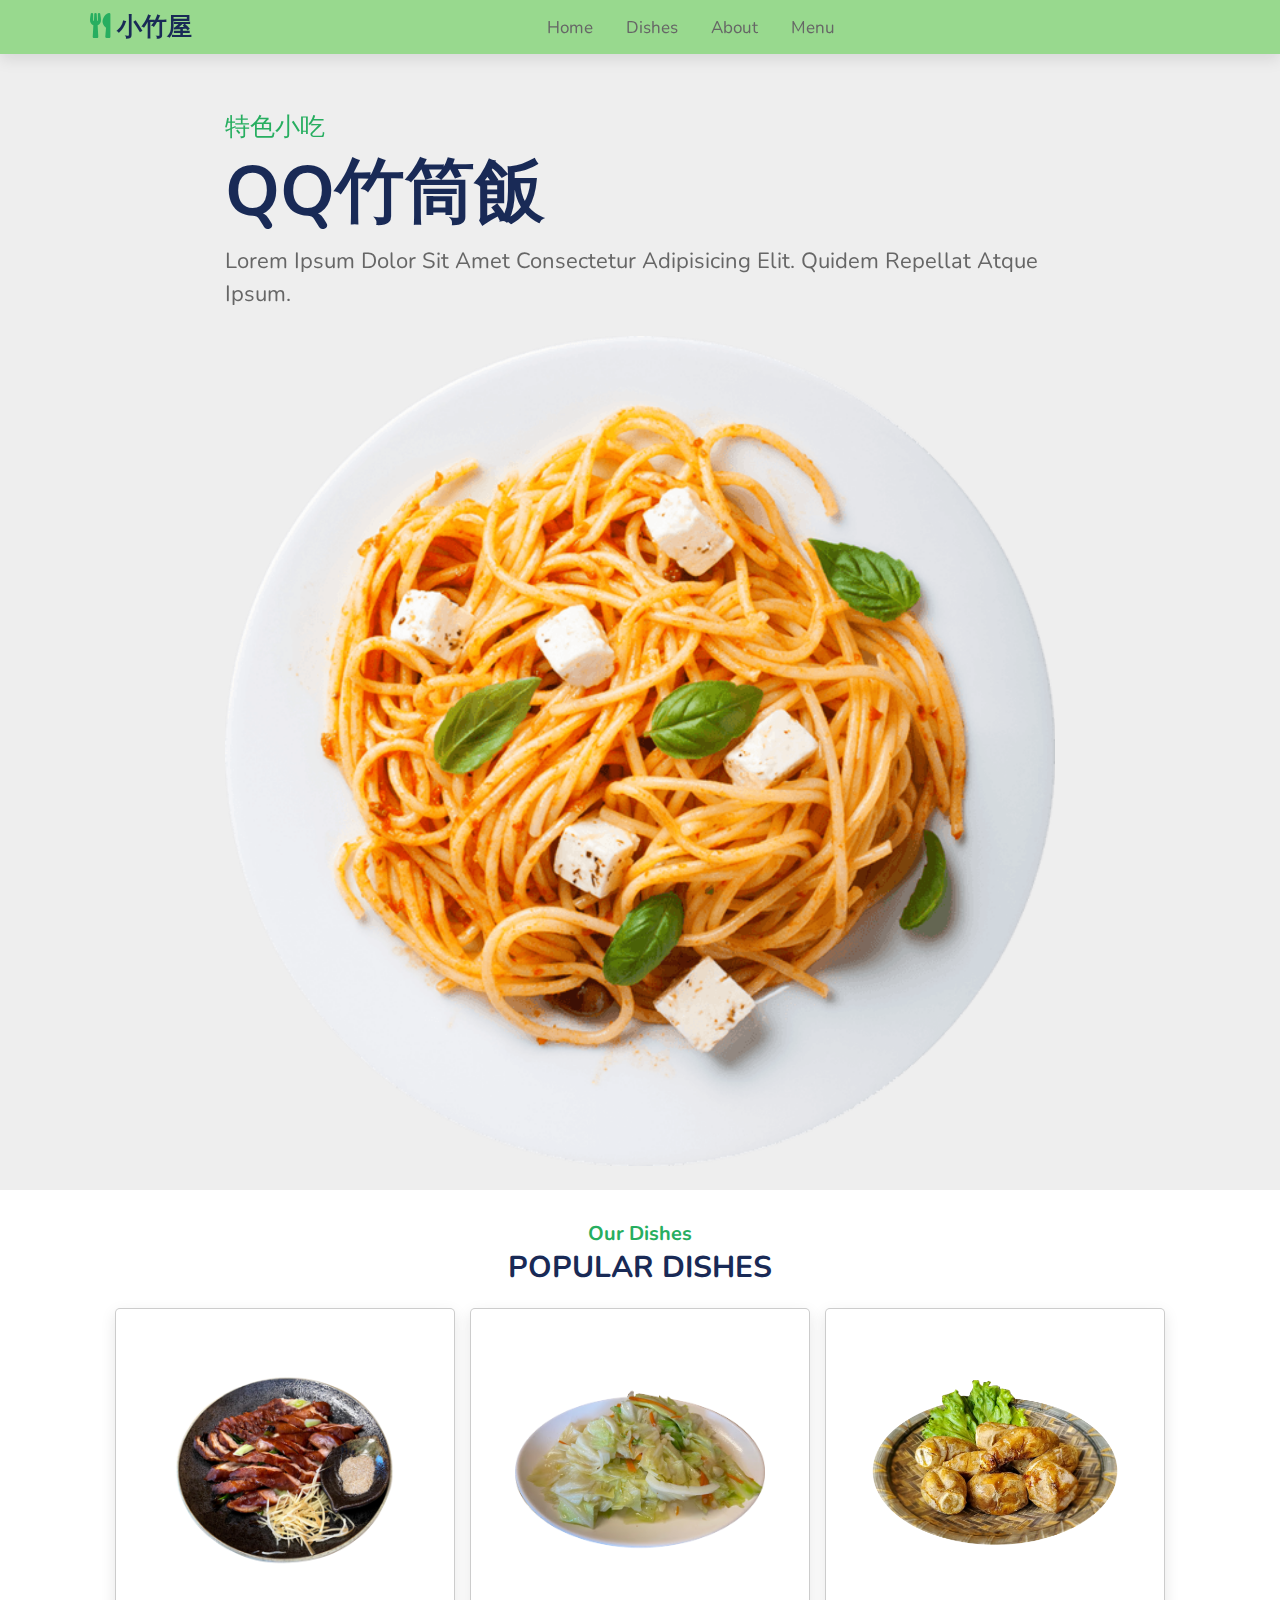
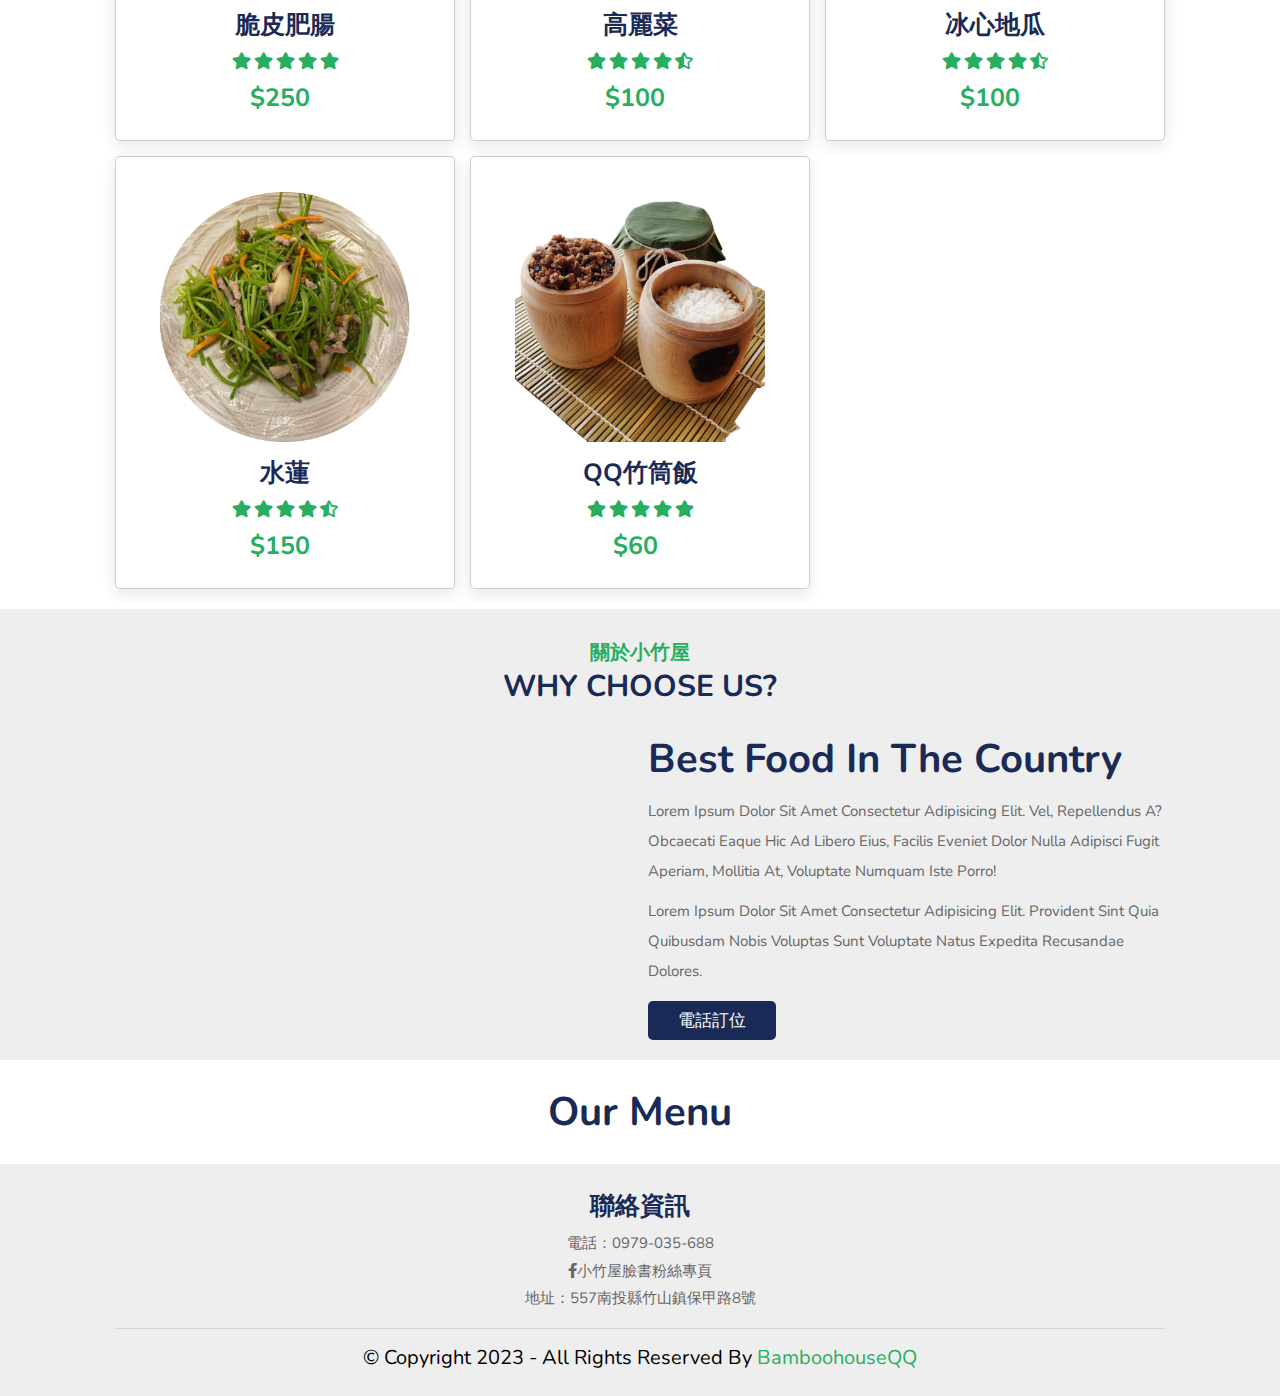
==== index.html @ 8f0b68b3 "eighth commit" ====
<!DOCTYPE html>
<html lang="en">
<head>
    <meta charset="UTF-8">
    <meta http-equiv="X-UA-Compatible" content="IE=edge">
    <meta name="viewport" content="width=device-width, initial-scale=1.0">
    <title>bamboohouseQQ</title>
    <link rel="stylesheet" href="https://unpkg.com/swiper/swiper-bundle.min.css">
    <!-- font awesome cdn link -->
    <link rel="stylesheet" href="https://cdnjs.cloudflare.com/ajax/libs/font-awesome/5.15.3/css/all.min.css">

    <!-- custom css file link -->
    <link rel="stylesheet" href="css/style.css">

    <link rel="website icon" href="images/icon-01.png">

</head>
<body>

    <!-- header section starts -->
    <header>
        <a href="#" class="logo"><i class="fas fa-utensils"></i>  小竹屋</a>

        <nav class="navbar">
            <a href="#home">home</a>
            <a href="#dishes">dishes</a>
            <a href="#about">about</a>
            <a href="#menu">menu</a>
        </nav>

        <div class="icons">
            <i class="fas fa-bars" id="menu-bars"></i>
        </div>
    </header>

    <!-- header section ends -->
    <!-- home section starts -->
    <section class="home" id="home">
        <div class="swiper-container home-slider">
            <div class="swiper-wrapper wrapper">
                <div class="swiper-slide slide">
                    <div class="content">
                        <span>特色小吃</span>
                        <h3>QQ竹筒飯</h3>
                        <p>Lorem ipsum dolor sit amet consectetur adipisicing elit. Quidem repellat atque ipsum.</p>
                        
                    </div>
                    <div class="image">
                        <img src="images/QQ.png" alt="">
                    </div>
                </div>
                <div class="swiper-slide slide">
                    <div class="content">
                        <span>特色小吃</span>
                        <h3>柴燒甕缸雞</h3>
                        <p>Lorem ipsum dolor sit amet consectetur adipisicing elit. Quidem repellat atque ipsum.</p>
                        
                    </div>
                    <div class="image">
                        <img src="images/chicken.png" alt="">
                    </div>
                </div>
                <div class="swiper-slide slide">
                    <div class="content">
                        <span>特色小吃</span>
                        <h3>筍乾爌肉</h3>
                        <p>Lorem ipsum dolor sit amet consectetur adipisicing elit. Quidem repellat atque ipsum.</p>
                        
                    </div>
                    <div class="image">
                        <img src="images/bomboo.png" alt="">
                    </div>
                </div>
            </div>
        <!-- <div class="swiper-pagination"></div> -->
        </div>
    </section>
    <!-- home section ends -->

    <section class="dishes" id="dishes">
        <h3 class="sub-heading">our dishes</h3>
        <h1 class="heading">popular dishes</h1>
        <div class="box-container">
            <div class="box">
                <img src="images/dish-1.png" alt="">
                <h3>脆皮肥腸</h3>
                <div class="stars">
                    <i class="fas fa-star"></i>
                    <i class="fas fa-star"></i>
                    <i class="fas fa-star"></i>
                    <i class="fas fa-star"></i>
                    <i class="fas fa-star"></i>
                    
                </div>
                <span>$250</span>
            </div>
            <div class="box">
                <img src="images/dish-2.png" alt="">
                <h3>高麗菜</h3>
                <div class="stars">
                    <i class="fas fa-star"></i>
                    <i class="fas fa-star"></i>
                    <i class="fas fa-star"></i>
                    <i class="fas fa-star"></i>
                    <i class="fas fa-star-half-alt"></i>
                    
                </div>
                <span>$100</span>
            </div>
            <div class="box">
                <img src="images/dish-3.png" alt="">
                <h3>冰心地瓜</h3>
                <div class="stars">
                    <i class="fas fa-star"></i>
                    <i class="fas fa-star"></i>
                    <i class="fas fa-star"></i>
                    <i class="fas fa-star"></i>
                    <i class="fas fa-star-half-alt"></i>
                    
                </div>
                <span>$100</span>
            </div>
            <div class="box">
                <img src="images/dish-4.png" alt="">
                <h3>水蓮</h3>
                <div class="stars">
                    <i class="fas fa-star"></i>
                    <i class="fas fa-star"></i>
                    <i class="fas fa-star"></i>
                    <i class="fas fa-star"></i>
                    <i class="fas fa-star-half-alt"></i>
                    
                </div>
                <span>$150</span>
            </div>
            <div class="box">
                <img src="images/dish-5.png" alt="">
                <h3>QQ竹筒飯</h3>
                <div class="stars">
                    <i class="fas fa-star"></i>
                    <i class="fas fa-star"></i>
                    <i class="fas fa-star"></i>
                    <i class="fas fa-star"></i>
                    <i class="fas fa-star"></i>
                    
                </div>
                <span>$60</span>
            </div>
        </div>
    </section>

    <!-- about section starts -->
    <section class="about" id="about">
        <h3 class="sub-heading">關於小竹屋</h3>
        <h1 class="heading">Why choose us?</h1>
        <div class="row">
            <div class="image">
                <img src="images/bamboohouse.jpg" alt="">
            </div>
            <div class="content">
                <h3>best food in the country</h3>
                <p>Lorem ipsum dolor sit amet consectetur adipisicing elit. Vel, repellendus a? Obcaecati eaque hic ad libero eius, facilis eveniet dolor nulla adipisci fugit aperiam, mollitia at, voluptate numquam iste porro!</p>
                <p>Lorem ipsum dolor sit amet consectetur adipisicing elit. Provident sint quia quibusdam nobis voluptas sunt voluptate natus expedita recusandae dolores.</p>
                
                <a href="tel:0979-035-688" class="btn">電話訂位</a>
            </div>

        </div>
    </section>
    <!-- about section ends -->
    <!-- menu section starts -->
    <section class="menu" id="menu">
        <h3 class="sub-heading">our menu</h3>
        <div class="box-container">
            <img src="images/maps.png" alt="">

        </div>
    </section>

    <!-- menu section ends -->
    <!-- footer section starts -->
    <section class="footer">
        <div class="box-container">
            <!-- <div class="box">
                <iframe src="https://www.google.com/maps/embed?pb=!1m18!1m12!1m3!1d3651.210201853269!2d120.70815531498177!3d23.775527984576993!2m3!1f0!2f0!3f0!3m2!1i1024!2i768!4f13.1!3m3!1m2!1s0x346ecd7e4104c989%3A0xe68f31257d51bf64!2z5bCP56u55bGL!5e0!3m2!1szh-TW!2stw!4v1680771798049!5m2!1szh-TW!2stw" width="600" height="450" style="border:0;" allowfullscreen="" loading="lazy" referrerpolicy="no-referrer-when-downgrade"></iframe>
            </div> -->
            <div class="box">
                <h3>聯絡資訊</h3>
                <a href="tel:0979-035-688">電話：0979-035-688</a>
                <a href="https://www.facebook.com/bamboohouseQQ" class="fab fa-facebook-f">小竹屋臉書粉絲專頁</a>
                <a href="https://goo.gl/maps/VfnPey6XChUULV267">地址：557南投縣竹山鎮保甲路8號</a>
            </div>
        </div>
        <div class="credit">© Copyright 2023 - All Rights Reserved by <span>bamboohouseQQ </span></div>
    </section>
    <!-- footer section ends -->
</body>
<script src="https://unpkg.com/swiper/swiper-bundle.min.js"></script>
<script src="js/script.js"></script>
</html>
---- css/style.css ----
@import url('https://fonts.googleapis.com/css2?family=Nunito:wght@200;300;400;500;600;700&display=swap');


:root{
    --green:#27ae60;
    --black:#192a56;
    --light-color:#666;
    --white:#eee;
    --box-shadow:0 .5rem 1.5rem rgba(0,0,0,.1);
}
*{
    font-family: 'Nunito', sans-serif;
    margin: 0;padding: 0;
    box-sizing: border-box;
    text-decoration: none;
    outline: none;border: none;
    text-transform: capitalize;
    transition: all .2s linear;
}

html{
    font-size: 62.5%;
    overflow-x: hidden;
    scroll-padding-top: 5.5rem;
    scroll-behavior: smooth;
}
section{
    padding: 2rem 9%;
}


header{
    position: fixed;
    top: 0;left: 0;right: 0;
    background: #98D98E;
    padding: 1rem 7%;
    display: flex;
    align-items: center;
    justify-content: space-between;
    z-index: 1000;
    box-shadow: var(--box-shadow);
}

header .logo{
    color: var(--black);
    font-size: 2.5rem;
    font-weight: bolder;
}
header img{
    width: 4rem;
    align-items: center;
}
header .logo i{
    color: var(--green);
}
header .navbar a{
    font-size: 1.7rem;
    border-radius: .5rem;
    padding: .5rem 1.5rem;
    color: var(--light-color);
}

header .navbar a.active,
header .navbar a:hover{
    color: #fff;
    background: var(--green);
}

header .icons i,
header .icons a{
    cursor: pointer;
    margin-left: .5rem;
    height: 4.5rem;
    line-height: 4.5rem;
    width: 4.5rem;
    text-align: center;
    font-size: 1.7rem;
    color: var(--black);
    border-radius: 50%;
    background: #eee;
}
header .icons i:hover,
header .icons a:hover{
    color: #fff;
    background: var(--green);
    transform: rotate(360deg);
}
header .icons #menu-bars{
    display: none;
}


.home .home-slider .slide{
    display: flex;
    align-items: center;
    flex-wrap: wrap;
    gap: 2rem;
    padding-top: 9rem;
    padding-left: 11rem;
    padding-right: 11rem;
}
.home .home-slider .slide .content{
    flex:1 1 45rem;
}

.home .home-slider .slide .image{
    flex: 1 1 45rem;
}

.home .home-slider .slide .image img{
    width: 100%;
}

.home .home-slider .slide .content span{
    color: var(--green);
    font-size: 2.5rem;
}
.home .home-slider .slide .content h3{
    color: var(--black);
    font-size: 7rem;
}

.home .home-slider .slide .content p{
    color: var(--light-color);
    font-size: 2.2rem;
    padding: .5rem 0;
    line-height: 1.5;
}

.swiper-pagination-bullet-active{
    background: var(--green);
}

section:nth-child(even){
    background: #eee;
}

.sub-heading{
    text-align: center;
    color: var(--green);
    font-size: 2rem;
    padding-top: 1rem;
}
.heading{
    text-align: center;
    color: var(--black);
    font-size: 3rem;
    padding-bottom: 2rem;
    text-transform: uppercase;
}


.dishes .box-container{
    display: grid;
    grid-template-columns: repeat(auto-fit,minmax(28rem,1fr));
    gap: 1.5rem;
}

.dishes .box-container .box{
    padding: 2.5rem;
    background: #fff;
    border-radius: .5rem;
    border: .1rem solid rgba(0,0,0,.2);
    box-shadow: var(--box-shadow);
    position: relative;
    overflow: hidden;
    text-align: center;
}
/* .dishes .box-container .box img{
    width: 100%;
} */

.dishes .box-container .box img{
    height: 25rem;
    margin: 1rem 0;
    
}

.dishes .box-container .box h3{
    color: var(--black);
    font-size: 2.5rem;
}

.dishes .box-container .box .stars{
    padding: 1rem 0;
}
.dishes .box-container .box .stars i{
    font-size: 1.7rem;
    color: var(--green);
}

.dishes .box-container .box span{
    color: var(--green);
    font-weight: bolder;
    margin-right: 1rem;
    font-size: 2.5rem;
}

.about .row{
    display: flex;
    flex-wrap: wrap;
    gap: 1.5rem;
    align-items: center;
}

.about .row .image{
    flex: 1 1 45rem;
}

.about .row .image img{
    width: 100%;
}

.about .row .content{
    flex: 1 1 45rem;
}

.about .row .content h3{
    color: var(--black);
    font-size: 4rem;
    padding: .5rem 0;
}

.about .row .content p{
    color: var(--light-color);
    font-size: 1.5rem;
    padding: .5rem 0;
    line-height: 2;
}

.menu .box-container{
    display: grid;
    gap: 1.5rem;
}

.menu h3{
    
    color: var(--black);
    font-size: 4rem;
    padding: .5rem 0;
}

.menu .box-container img{
    align-items: center;
    width: 100%;
}

.footer .box-container{
    display: grid;
    grid-template-columns: repeat(auto-fit,minmax(25rem,1fr));
    gap: 1.5rem;
    text-align: center;
}

.footer .box-container .box h3{
    padding: .5rem 0;
    font-size: 2.5rem;
    color: var(--black);
}
.footer .box-container .box a{
    display: block;
    padding: .5rem 0;
    font-size: 1.5rem;
    color: var(--light-color);
}

.footer .box-container .box a:hover{
    color: var(--green);
    text-decoration: underline;
}


.footer .credit{
    text-align: center;
    border-top: .1rem solid rgba(0,0,0,.1);
    font-size: 2rem;
    columns: var(--black);
    padding: .5rem;
    padding-top: 1.5rem;
    margin-top: 1.5rem;
}

.footer .credit span{
    color: var(--green);
}


.btn{
    margin-top: 1rem;
    display: inline-block;
    font-size: 1.7rem;
    color: #fff;
    background: var(--black);
    border-radius: .5rem;
    cursor: pointer;
    padding: .8rem 3rem;
}

.btn:hover{
    background: var(--green);
    letter-spacing: .1rem;
}
/* media queries */
@media(max-width:991px){
    html{
        font-size: 55%;
    }
    header{
        padding: 1rem 2rem;
    }
    section{
        padding: 2rem;
    }
    .home .home-slider .slide{
        padding-left: 0rem;
        padding-right: 0rem;
    }
    .menu .box-container img{
        align-items: center;
        width: 100%;
    }
    .dishes .box-container .box img{
        height: 40rem;
        margin: 1rem 0;
        
    }
}
@media(max-width:768px){
    header .icons #menu-bars{
        display: inline-block;
    }
    header .navbar{
        position: absolute;
        top: 100%;left: 0;right: 0;
        background: #fff;
        border-top: .1rem solid rgba(0,0,0,.2);
        border-bottom: .1rem solid rgba(0,0,0,.2);
        padding: 1rem;
        clip-path: polygon(0 0,100% 0,100% 0,0 0);
    }
    header .navbar.active{
        clip-path: polygon(0 0,100% 0,100% 100%,0% 100%);
    }
    header .navbar a{
        display: block;
        padding: 1.5rem;
        margin: 1rem;
        font-size: 2rem;
        background: #eee;
    }
    .home .home-slider .slide .content h3{
        font-size: 5rem;
    }
    .home .home-slider .slide{
        padding-left: 0rem;
        padding-right: 0rem;
    }
}

@media(max-width:991px){
    html{
        font-size: 50%;
    }
}
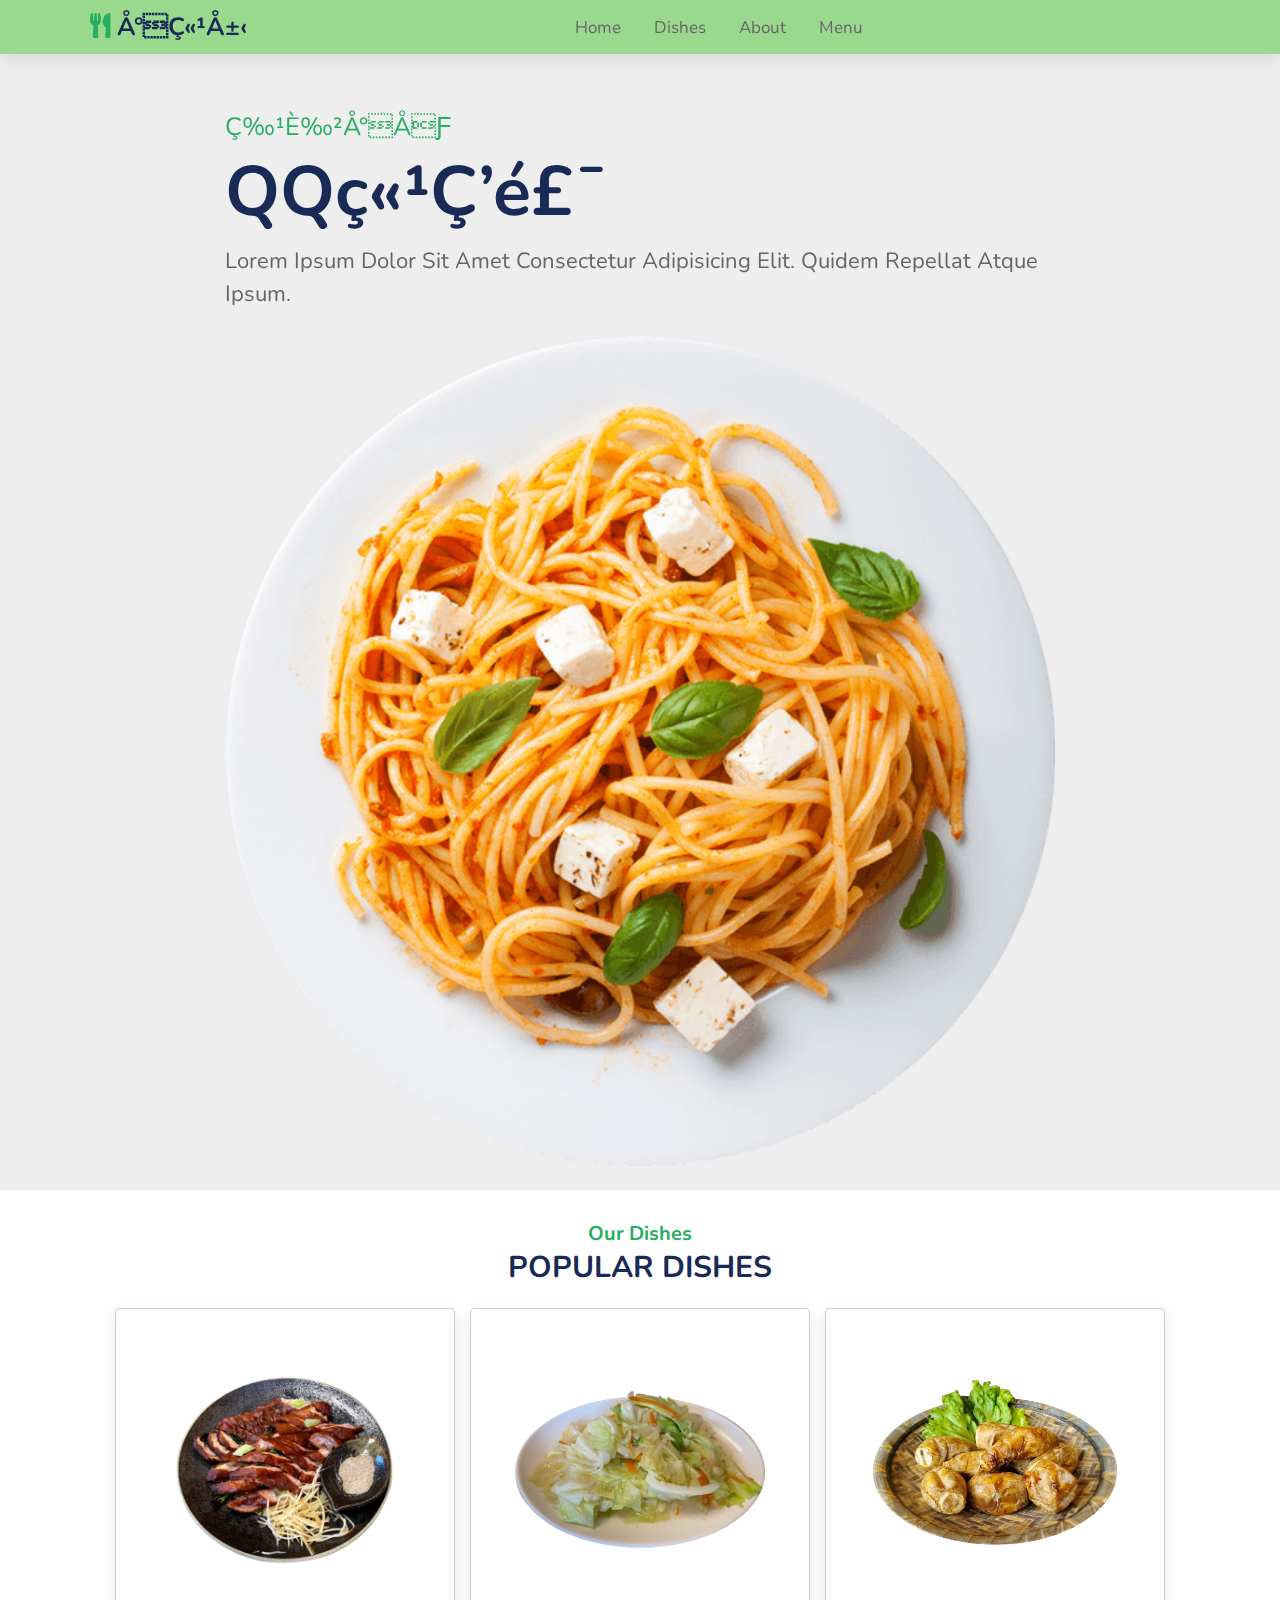
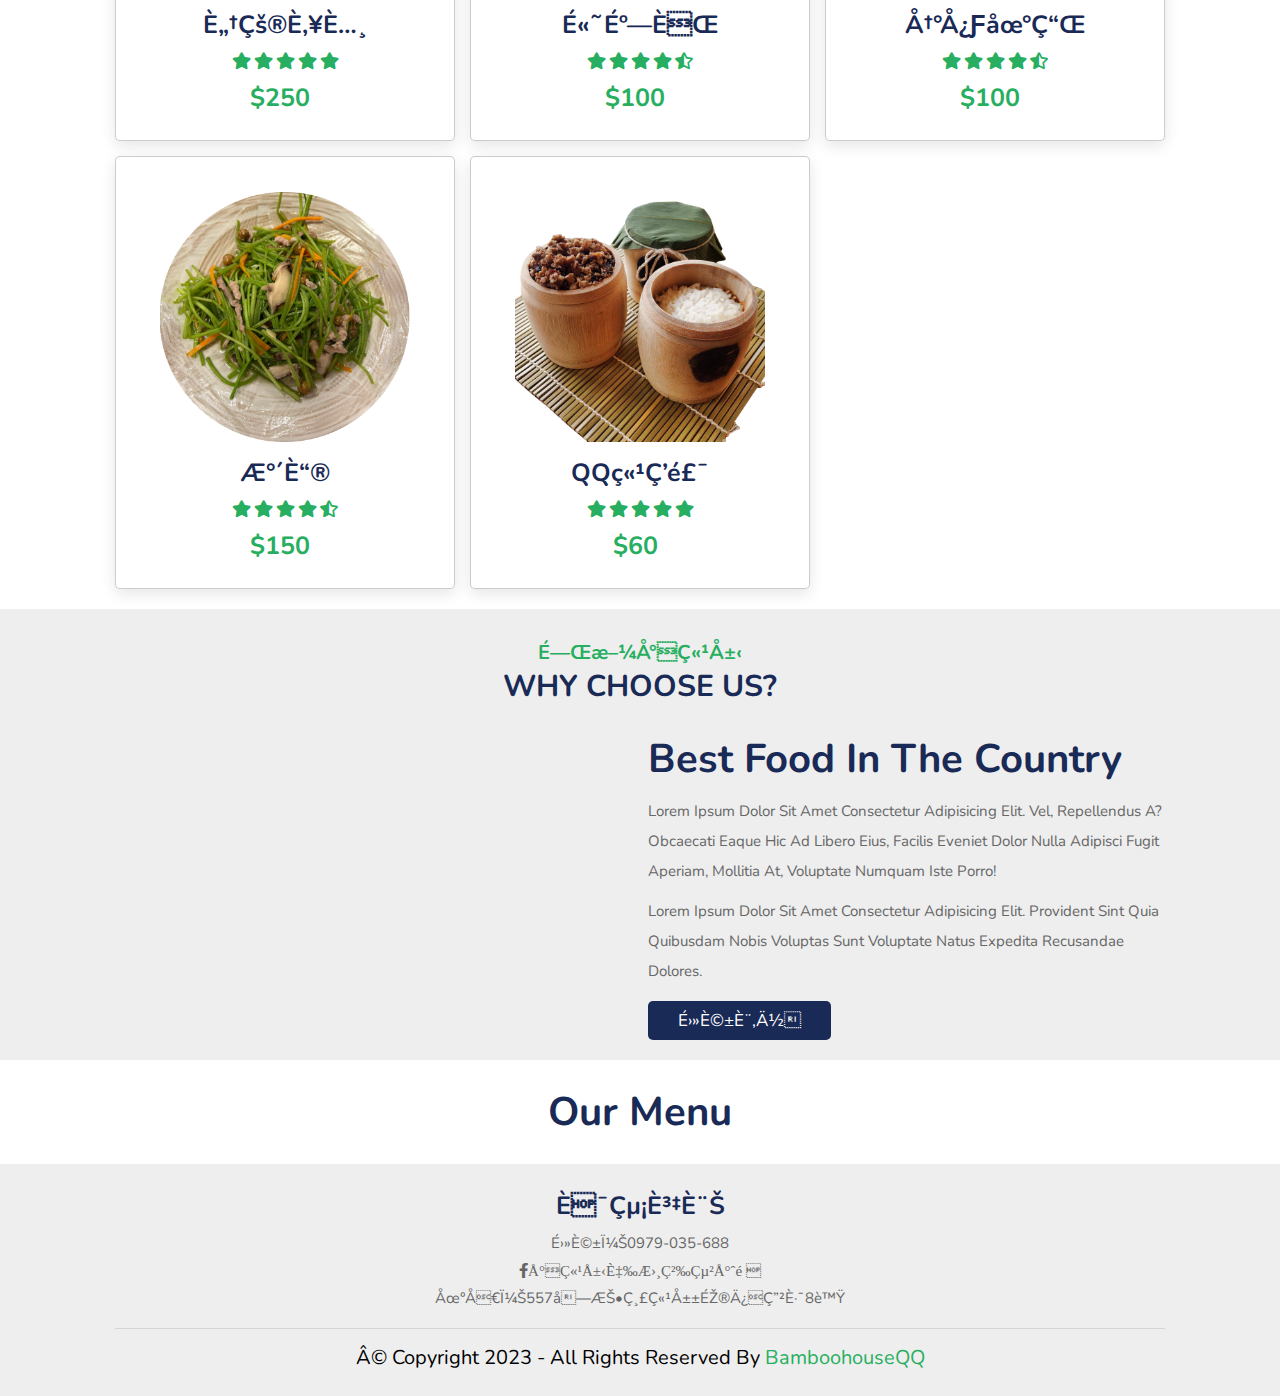
==== commit bc936a2f: "twelfth commit" ====
--- a/index.html
+++ b/index.html
@@ -1,7 +1,7 @@
 <!DOCTYPE html>
 <html lang="en">
 <head>
-    <meta charset="UTF-8">
+    <meta charset="UTF-8-sig">
     <meta http-equiv="X-UA-Compatible" content="IE=edge">
     <meta name="viewport" content="width=device-width, initial-scale=1.0">
     <title>bamboohouseQQ</title>
--- a/css/style.css
+++ b/css/style.css
@@ -46,10 +46,6 @@
     font-size: 2.5rem;
     font-weight: bolder;
 }
-header img{
-    width: 4rem;
-    align-items: center;
-}
 header .logo i{
     color: var(--green);
 }
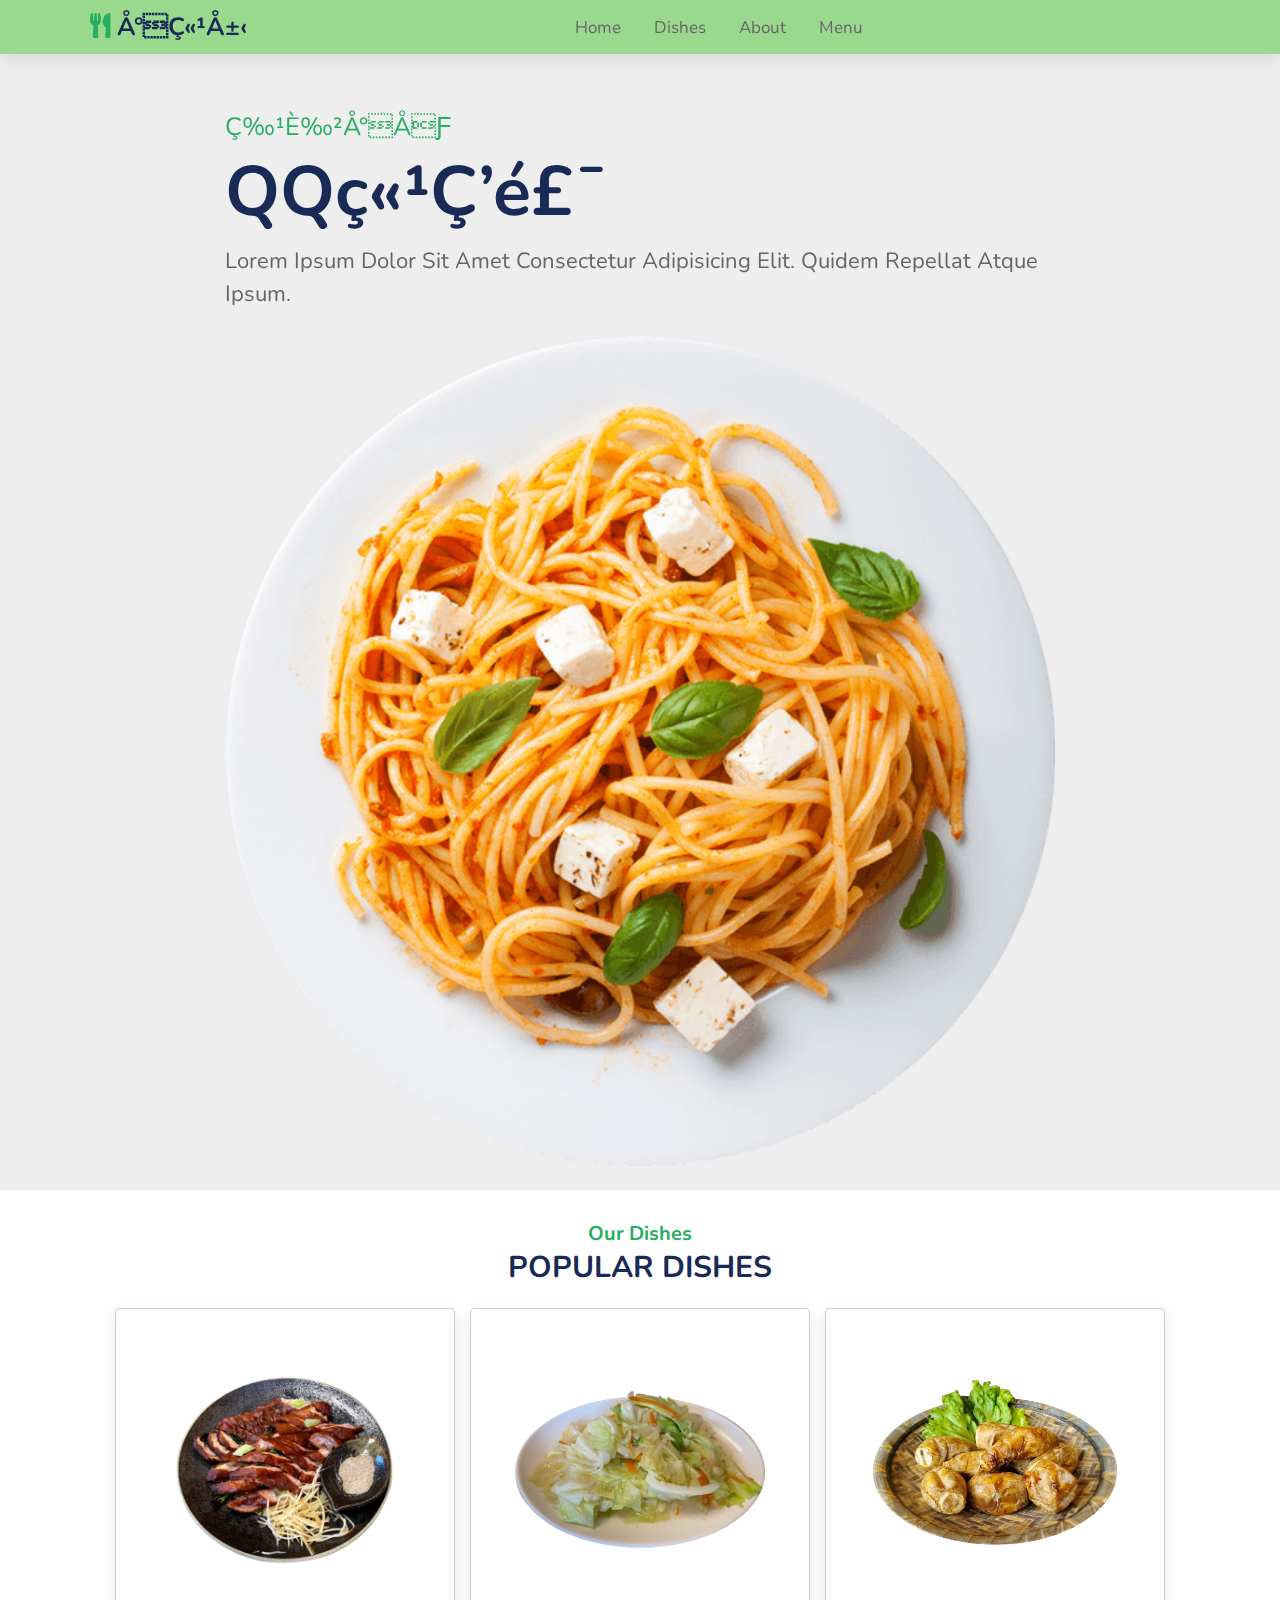
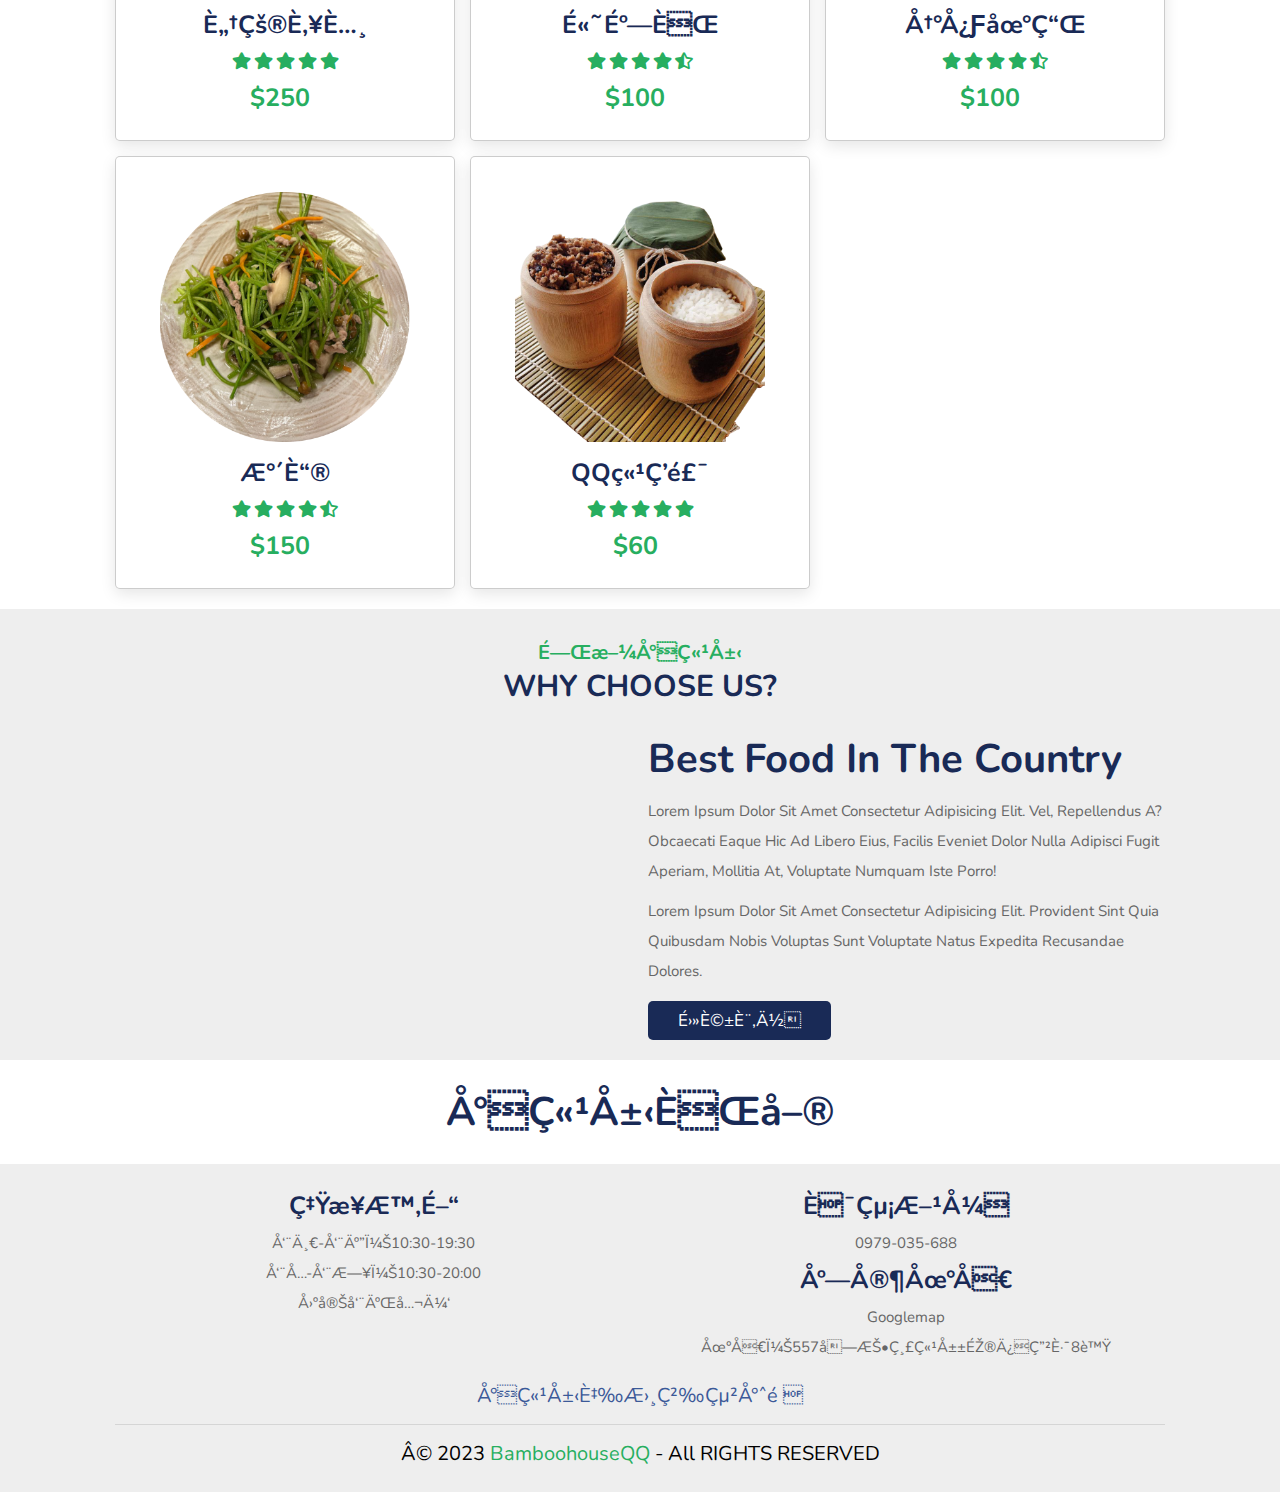
==== commit 98fe4b83: "fifteen commit" ====
--- a/index.html
+++ b/index.html
@@ -1,5 +1,5 @@
 <!DOCTYPE html>
-<html lang="en">
+<html lang="zh-TW">
 <head>
     <meta charset="UTF-8-sig">
     <meta http-equiv="X-UA-Compatible" content="IE=edge">
@@ -170,7 +170,7 @@
     <!-- about section ends -->
     <!-- menu section starts -->
     <section class="menu" id="menu">
-        <h3 class="sub-heading">our menu</h3>
+        <h3 class="sub-heading">小竹屋菜單</h3>
         <div class="box-container">
             <img src="images/maps.png" alt="">
 
@@ -185,13 +185,25 @@
                 <iframe src="https://www.google.com/maps/embed?pb=!1m18!1m12!1m3!1d3651.210201853269!2d120.70815531498177!3d23.775527984576993!2m3!1f0!2f0!3f0!3m2!1i1024!2i768!4f13.1!3m3!1m2!1s0x346ecd7e4104c989%3A0xe68f31257d51bf64!2z5bCP56u55bGL!5e0!3m2!1szh-TW!2stw!4v1680771798049!5m2!1szh-TW!2stw" width="600" height="450" style="border:0;" allowfullscreen="" loading="lazy" referrerpolicy="no-referrer-when-downgrade"></iframe>
             </div> -->
             <div class="box">
-                <h3>聯絡資訊</h3>
-                <a href="tel:0979-035-688">電話：0979-035-688</a>
-                <a href="https://www.facebook.com/bamboohouseQQ" class="fab fa-facebook-f">小竹屋臉書粉絲專頁</a>
-                <a href="https://goo.gl/maps/VfnPey6XChUULV267">地址：557南投縣竹山鎮保甲路8號</a>
-            </div>
-        </div>
-        <div class="credit">© Copyright 2023 - All Rights Reserved by <span>bamboohouseQQ </span></div>
+                <h3>營業時間</h3>
+                <a>周一-周五：10:30-19:30</a>
+                <a>周六-周日：10:30-20:00</a>
+                <a>固定周二公休</a>
+            </div>
+            <div class="box">
+                <h3>聯絡方式</h3>
+                <a href="tel:0979-035-688"><img src="images/phone_icon-01.png" alt="">0979-035-688</a>
+                <h3>店家地址</h3>
+                <a href="https://goo.gl/maps/VfnPey6XChUULV267"><img src="images/address_icon-01.png" alt="">Googlemap</a>
+                <a>地址：557南投縣竹山鎮保甲路8號</a>
+            </div>
+        </div>
+        <div class="fans">
+            
+            <a href="https://www.facebook.com/bamboohouseQQ"><img src="images/fb_icon-01.png" alt="">小竹屋臉書粉絲專頁</a>
+        </div>
+        
+        <div class="credit">© 2023 <span>bamboohouseQQ</span>  - All RIGHTS RESERVED</div>
     </section>
     <!-- footer section ends -->
 </body>
--- a/css/style.css
+++ b/css/style.css
@@ -227,6 +227,7 @@
 .menu .box-container{
     display: grid;
     gap: 1.5rem;
+    justify-content: center;    
 }
 
 .menu h3{
@@ -237,8 +238,7 @@
 }
 
 .menu .box-container img{
-    align-items: center;
-    width: 100%;
+    width: 50rem;
 }
 
 .footer .box-container{
@@ -260,11 +260,32 @@
     color: var(--light-color);
 }
 
+.footer .box-container .box img{
+    width: 1rem;
+}
+
 .footer .box-container .box a:hover{
     color: var(--green);
     text-decoration: underline;
 }
 
+.footer .box-container .box a img{
+    width: 1.5rem;
+}
+
+.footer .fans {
+    margin-top: 2rem;
+    text-align: center;
+}
+
+.footer .fans a{
+    font-size: 2rem;
+    color: #3b5998;
+}
+.footer .fans img{
+    width: 2rem;
+
+}
 
 .footer .credit{
     text-align: center;
@@ -315,11 +336,7 @@
         align-items: center;
         width: 100%;
     }
-    .dishes .box-container .box img{
-        height: 40rem;
-        margin: 1rem 0;
-        
-    }
+    
 }
 @media(max-width:768px){
     header .icons #menu-bars{
@@ -357,4 +374,5 @@
     html{
         font-size: 50%;
     }
+    
 }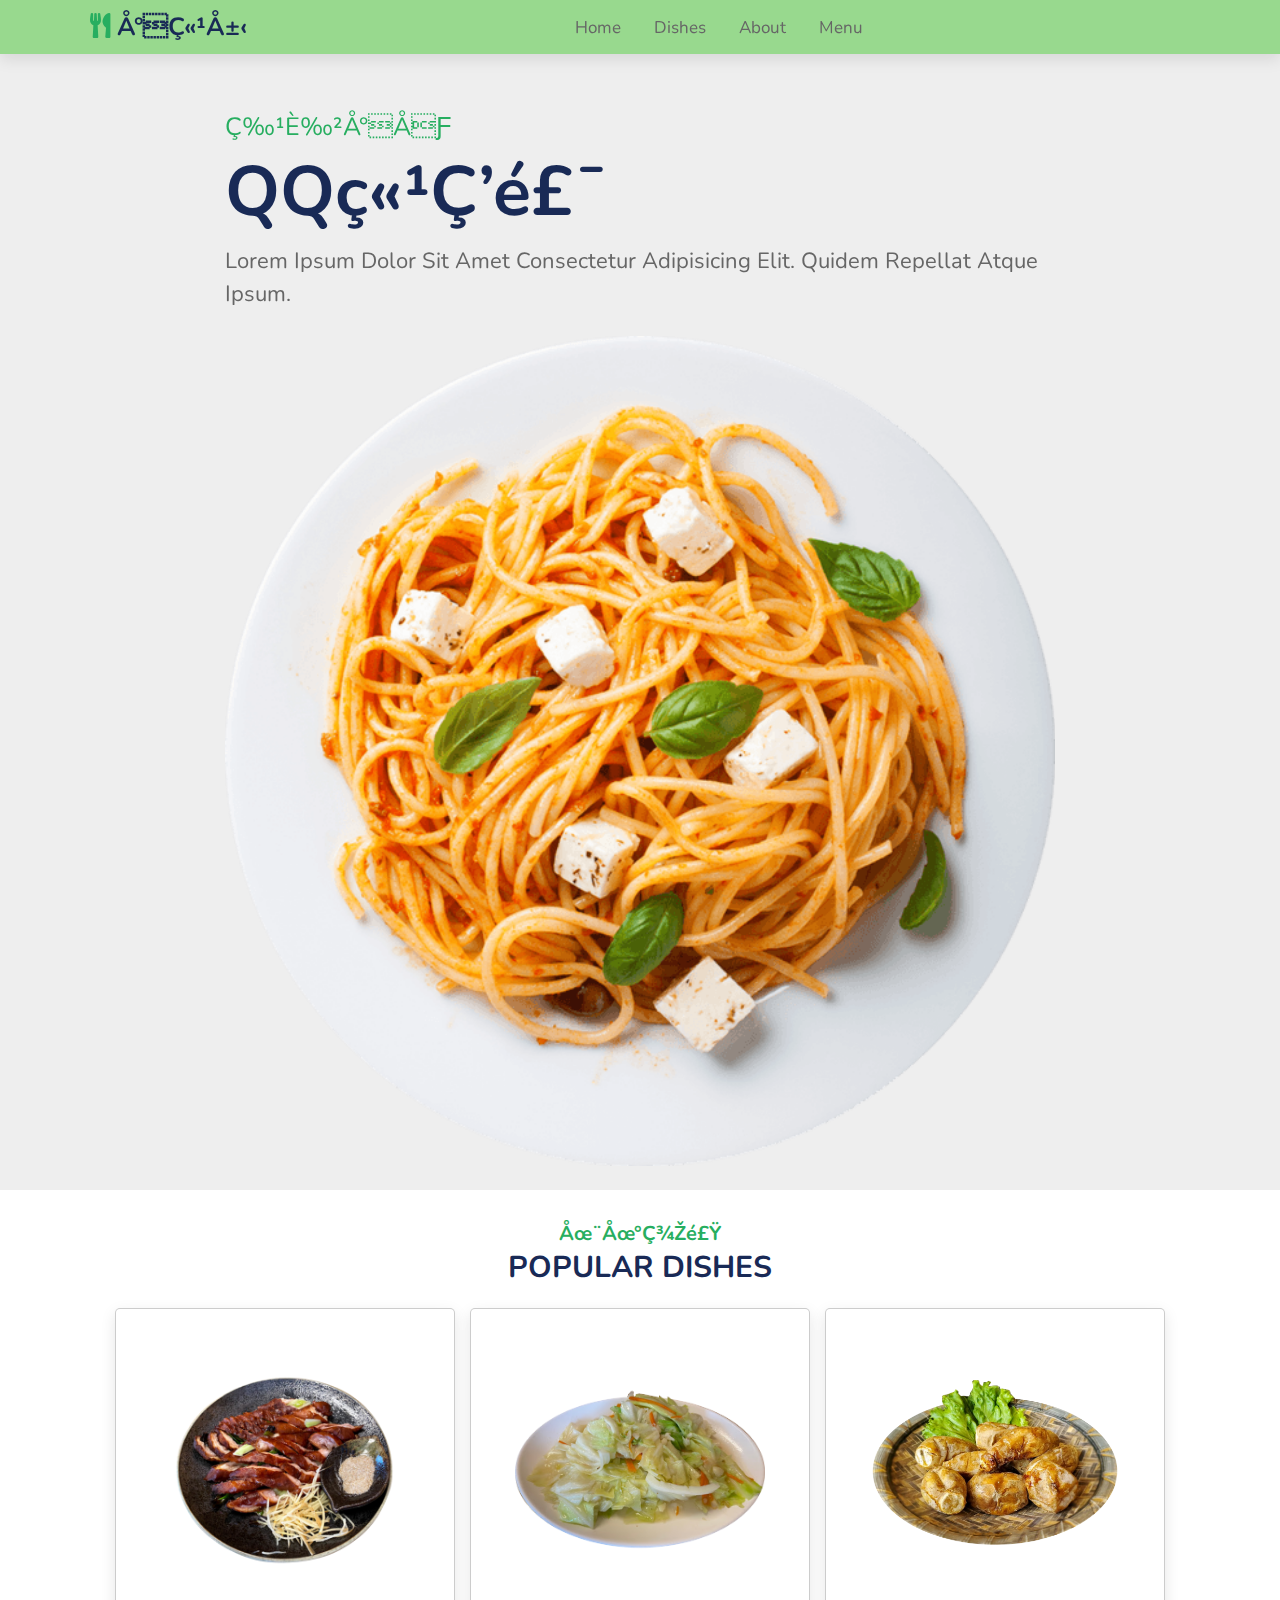
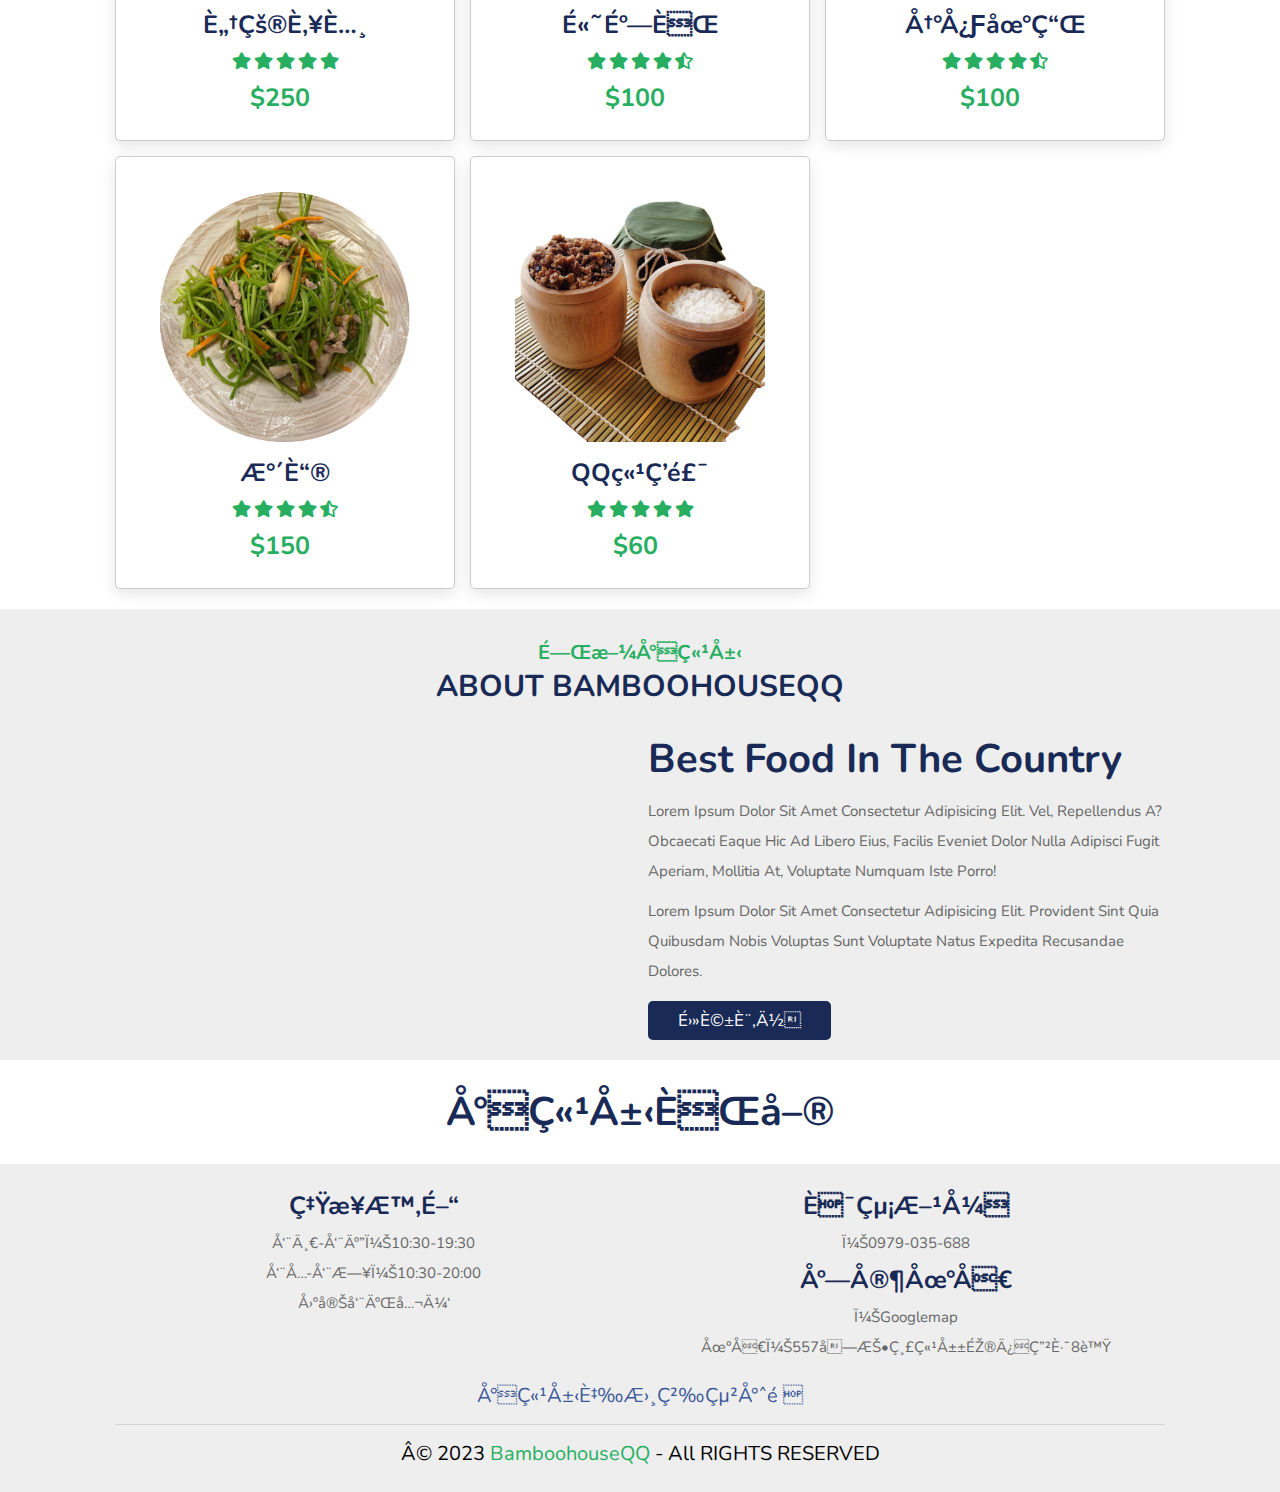
==== commit 3055871c: "sixteen commit" ====
--- a/index.html
+++ b/index.html
@@ -78,7 +78,7 @@
     <!-- home section ends -->
 
     <section class="dishes" id="dishes">
-        <h3 class="sub-heading">our dishes</h3>
+        <h3 class="sub-heading">在地美食</h3>
         <h1 class="heading">popular dishes</h1>
         <div class="box-container">
             <div class="box">
@@ -152,7 +152,7 @@
     <!-- about section starts -->
     <section class="about" id="about">
         <h3 class="sub-heading">關於小竹屋</h3>
-        <h1 class="heading">Why choose us?</h1>
+        <h1 class="heading">About BamboohouseQQ</h1>
         <div class="row">
             <div class="image">
                 <img src="images/bamboohouse.jpg" alt="">
@@ -171,6 +171,7 @@
     <!-- menu section starts -->
     <section class="menu" id="menu">
         <h3 class="sub-heading">小竹屋菜單</h3>
+        <!-- <h1 class="heading">Menu</h1> -->
         <div class="box-container">
             <img src="images/maps.png" alt="">
 
@@ -192,9 +193,9 @@
             </div>
             <div class="box">
                 <h3>聯絡方式</h3>
-                <a href="tel:0979-035-688"><img src="images/phone_icon-01.png" alt="">0979-035-688</a>
+                <a href="tel:0979-035-688"><img src="images/phone_icon-01.png" alt="">：0979-035-688</a>
                 <h3>店家地址</h3>
-                <a href="https://goo.gl/maps/VfnPey6XChUULV267"><img src="images/address_icon-01.png" alt="">Googlemap</a>
+                <a href="https://goo.gl/maps/VfnPey6XChUULV267"><img src="images/address_icon-01.png" alt="">：Googlemap</a>
                 <a>地址：557南投縣竹山鎮保甲路8號</a>
             </div>
         </div>
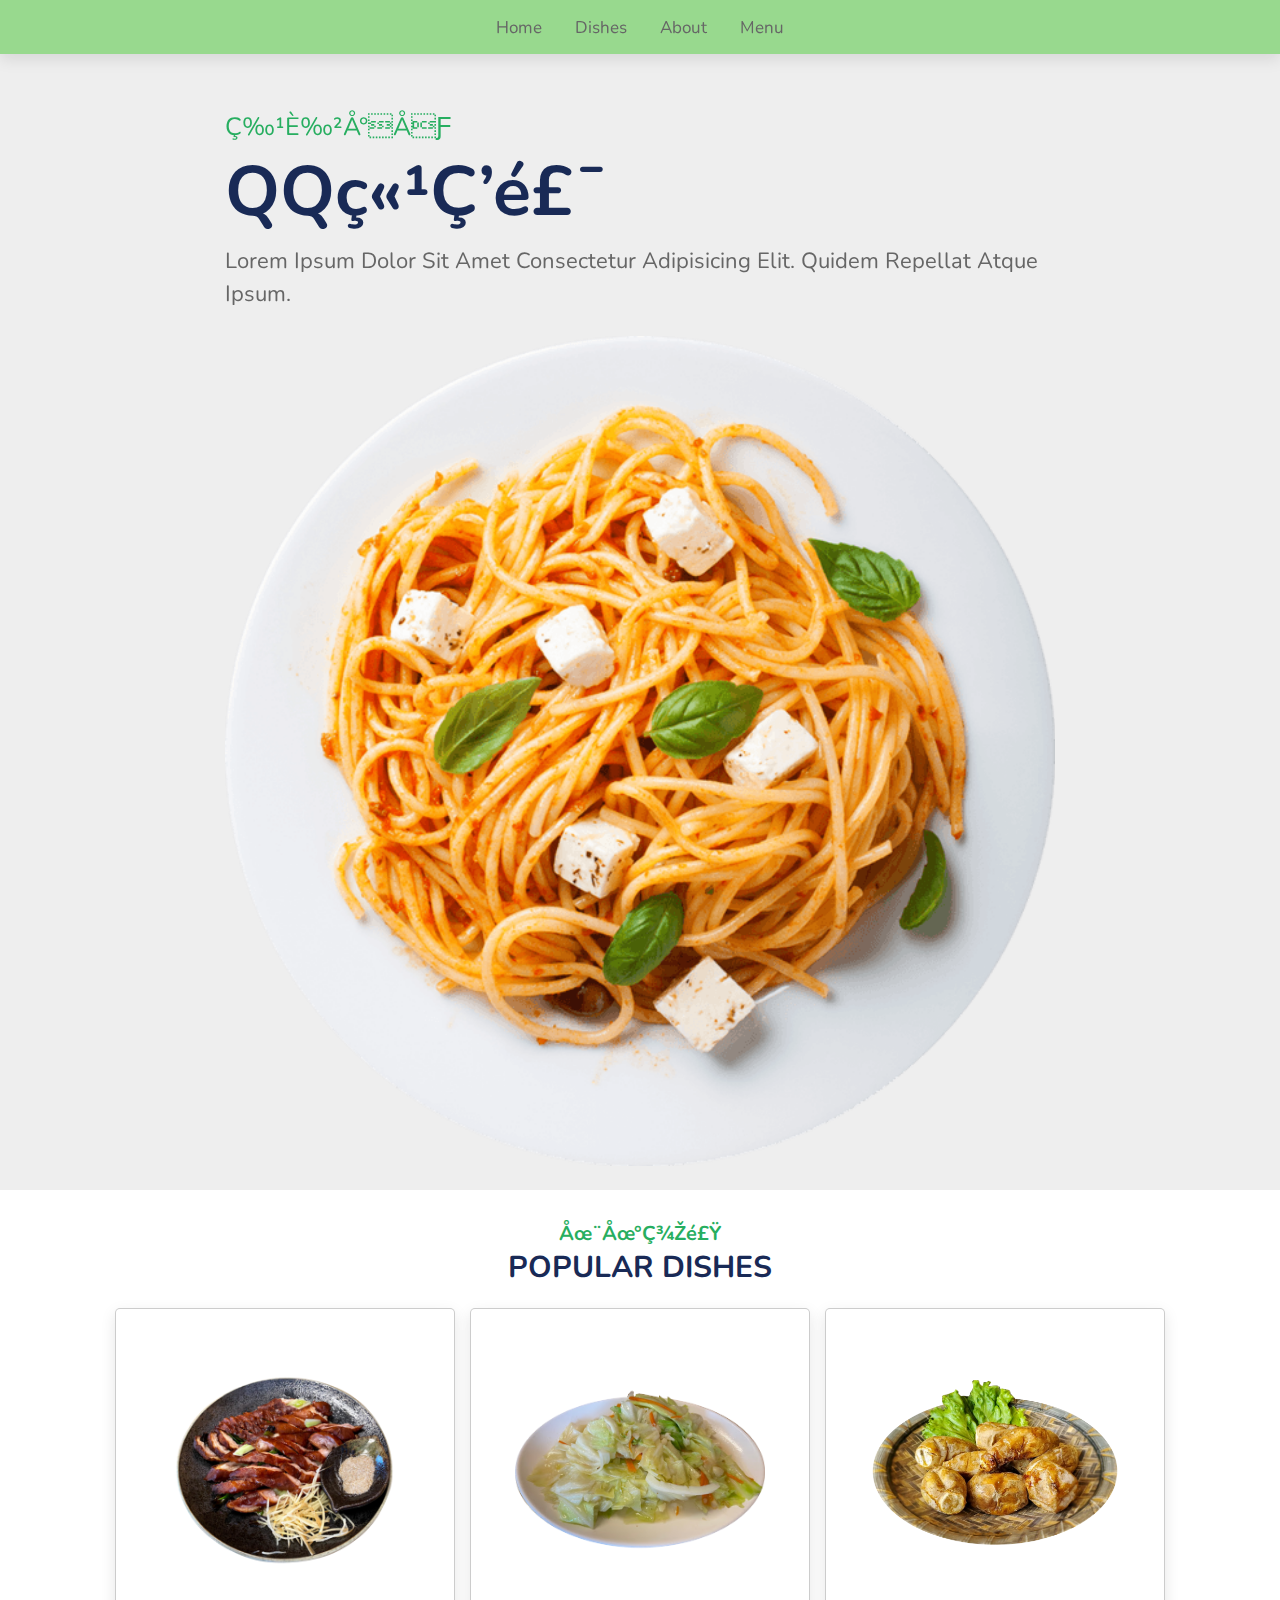
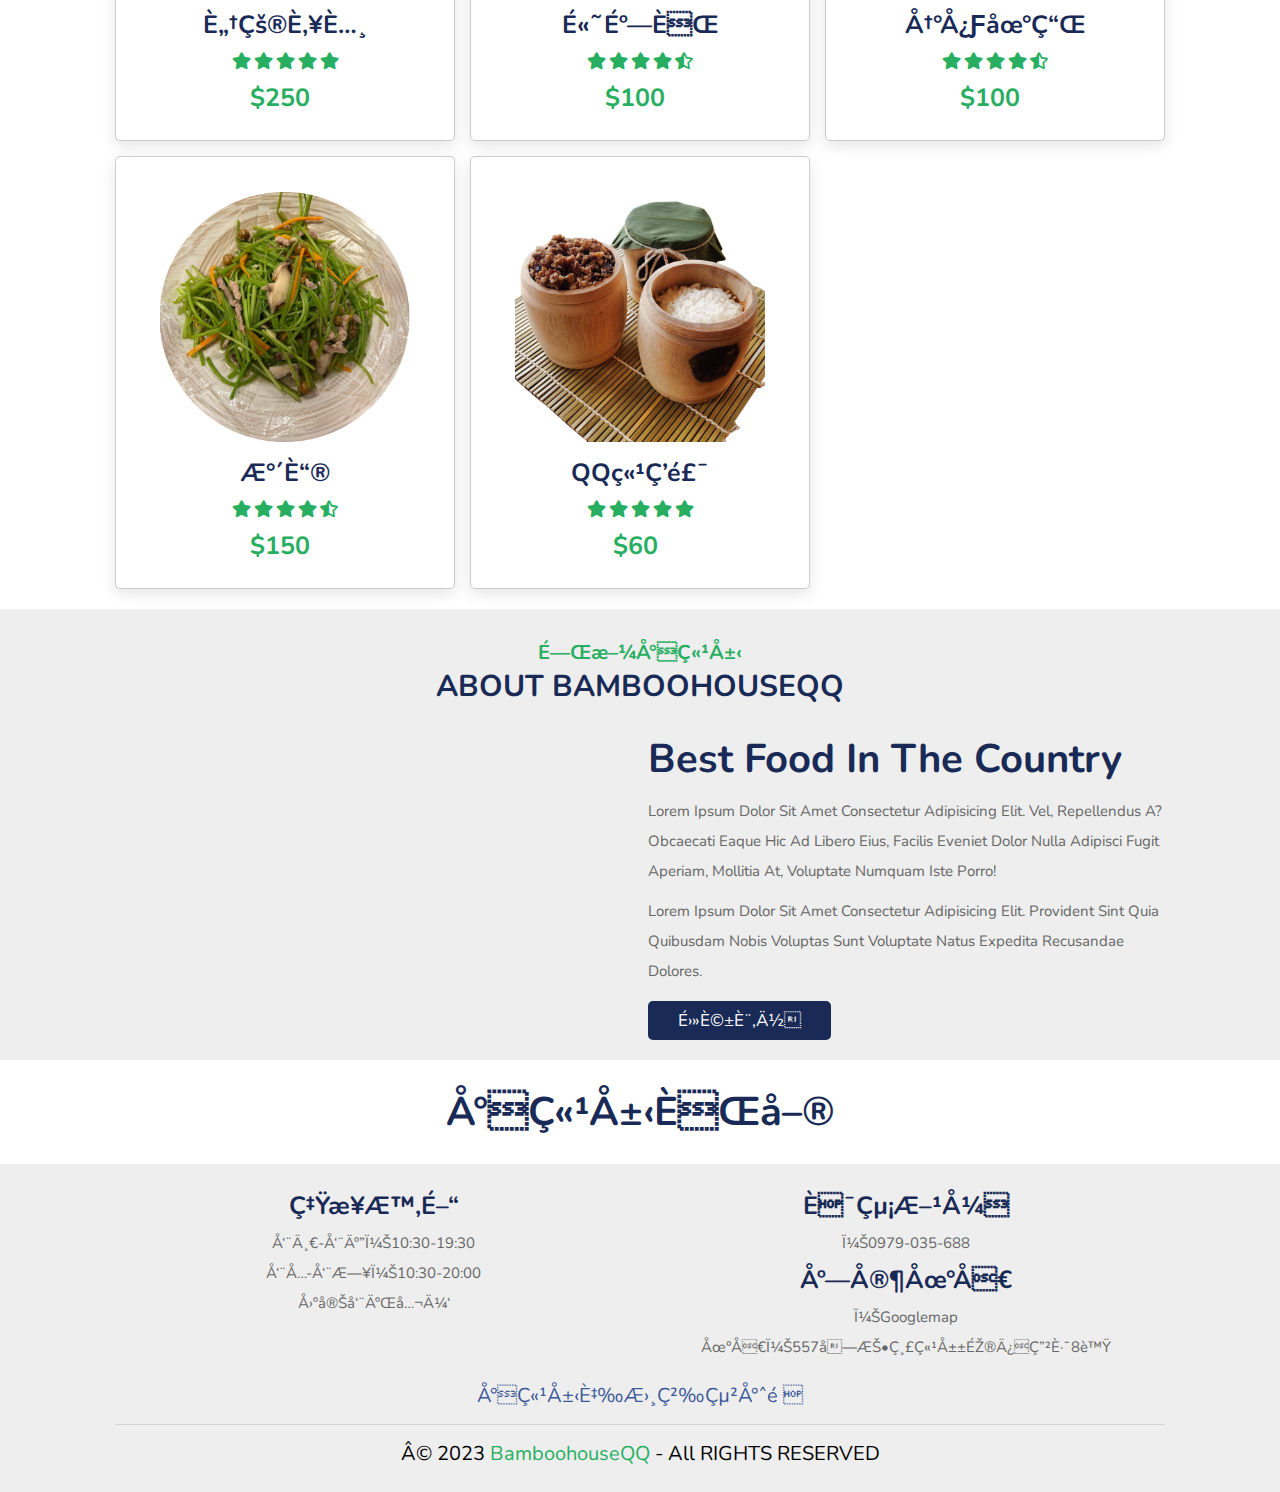
==== commit b333e735: "twenty commit" ====
--- a/index.html
+++ b/index.html
@@ -5,22 +5,24 @@
     <meta http-equiv="X-UA-Compatible" content="IE=edge">
     <meta name="viewport" content="width=device-width, initial-scale=1.0">
     <title>bamboohouseQQ</title>
-    <link rel="stylesheet" href="https://unpkg.com/swiper/swiper-bundle.min.css">
+    <link rel="stylesheet" href="https://cdn.jsdelivr.net/npm/swiper@9/swiper-bundle.min.css" />
+
     <!-- font awesome cdn link -->
     <link rel="stylesheet" href="https://cdnjs.cloudflare.com/ajax/libs/font-awesome/5.15.3/css/all.min.css">
 
     <!-- custom css file link -->
     <link rel="stylesheet" href="css/style.css">
 
-    <link rel="website icon" href="images/icon-01.png">
+    <link rel="shortcut icon" href="images/bamboohouse_icon_1.png">
 
 </head>
 <body>
 
     <!-- header section starts -->
     <header>
-        <a href="#" class="logo"><i class="fas fa-utensils"></i>  小竹屋</a>
-
+        <!-- <a href="#" class="logo"><i class="fas fa-utensils"></i>  小竹屋</a> -->
+        <a href="#" class="logo"><img src="images/bamboohouse_icon_工作區域 1.png" alt=""></a>
+        
         <nav class="navbar">
             <a href="#home">home</a>
             <a href="#dishes">dishes</a>
@@ -36,7 +38,7 @@
     <!-- header section ends -->
     <!-- home section starts -->
     <section class="home" id="home">
-        <div class="swiper-container home-slider">
+        <div class="swiper home-slider">
             <div class="swiper-wrapper wrapper">
                 <div class="swiper-slide slide">
                     <div class="content">
@@ -90,7 +92,6 @@
                     <i class="fas fa-star"></i>
                     <i class="fas fa-star"></i>
                     <i class="fas fa-star"></i>
-                    
                 </div>
                 <span>$250</span>
             </div>
@@ -167,7 +168,7 @@
 
         </div>
     </section>
-    <!-- about section ends -->
+    <!-- about section ends -->    
     <!-- menu section starts -->
     <section class="menu" id="menu">
         <h3 class="sub-heading">小竹屋菜單</h3>
@@ -208,6 +209,7 @@
     </section>
     <!-- footer section ends -->
 </body>
-<script src="https://unpkg.com/swiper/swiper-bundle.min.js"></script>
+<script src="https://cdn.jsdelivr.net/npm/swiper@9/swiper-bundle.min.js"></script>
+
 <script src="js/script.js"></script>
 </html>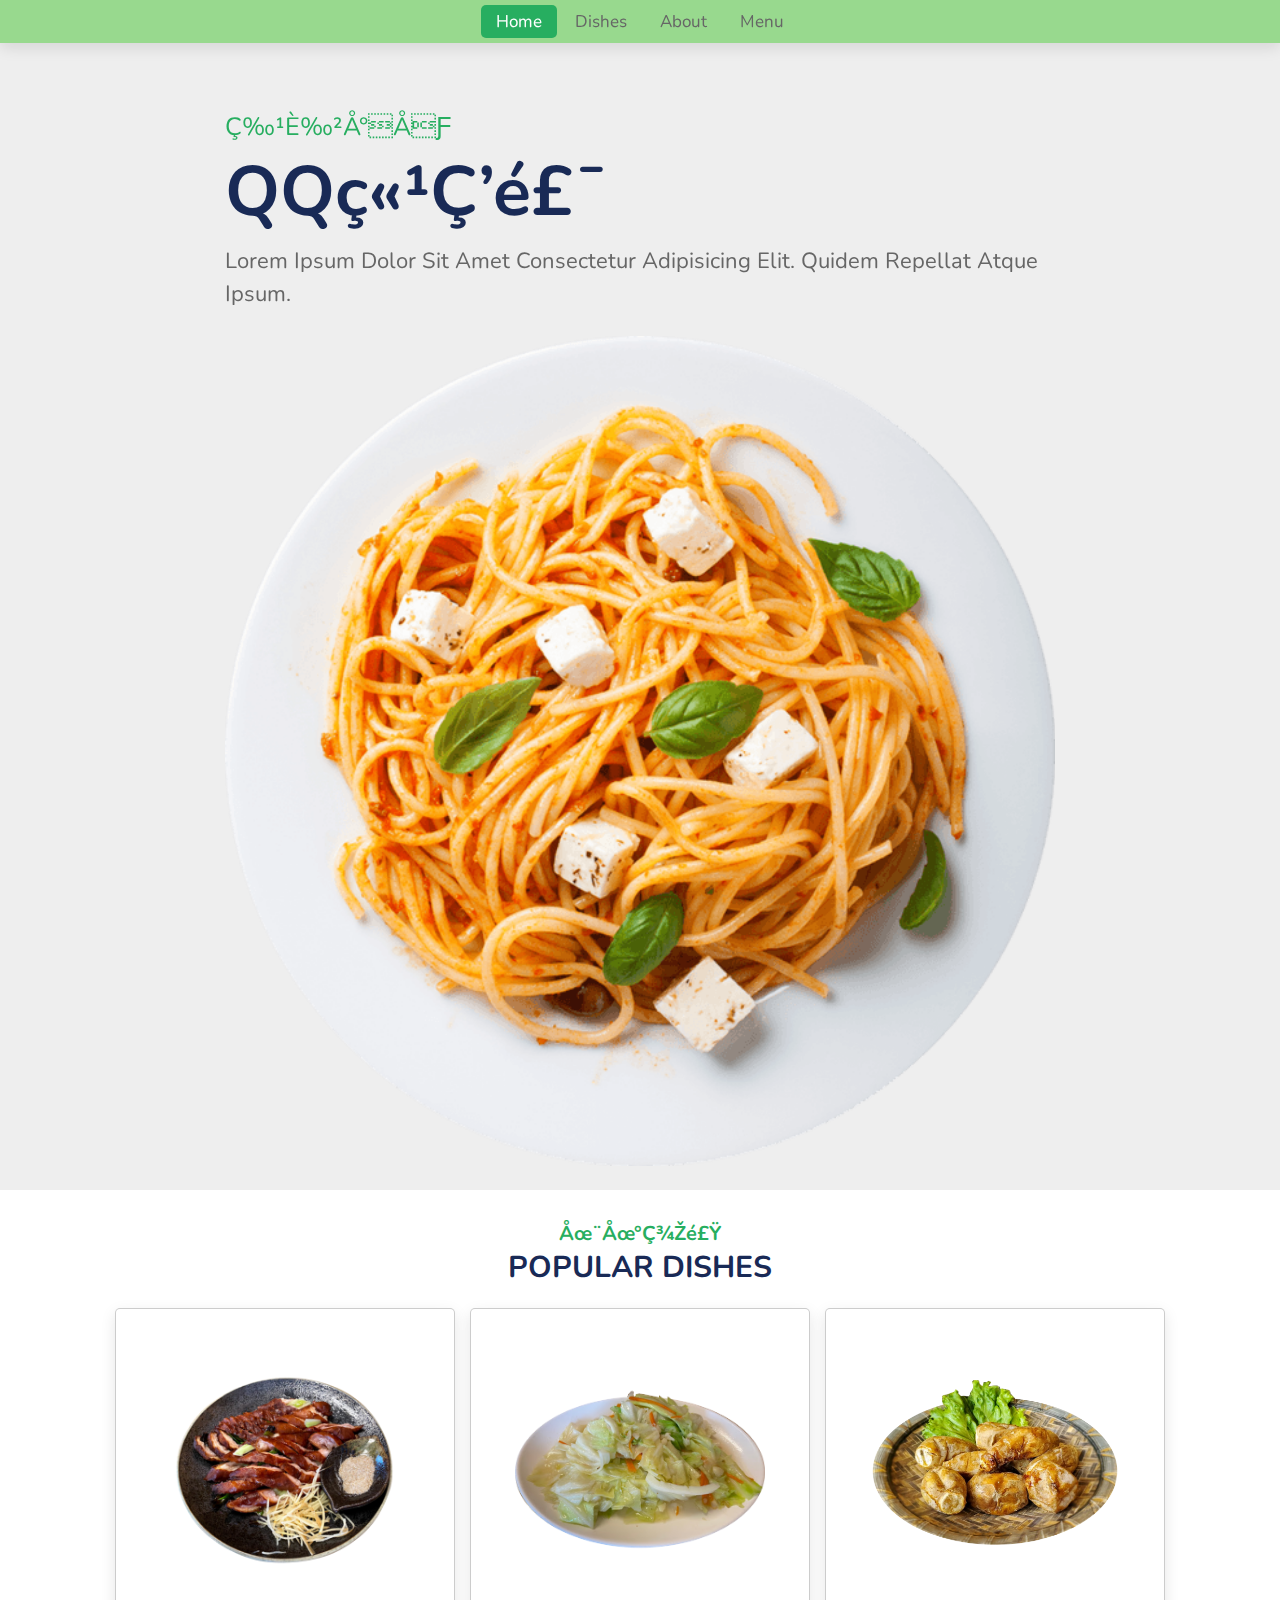
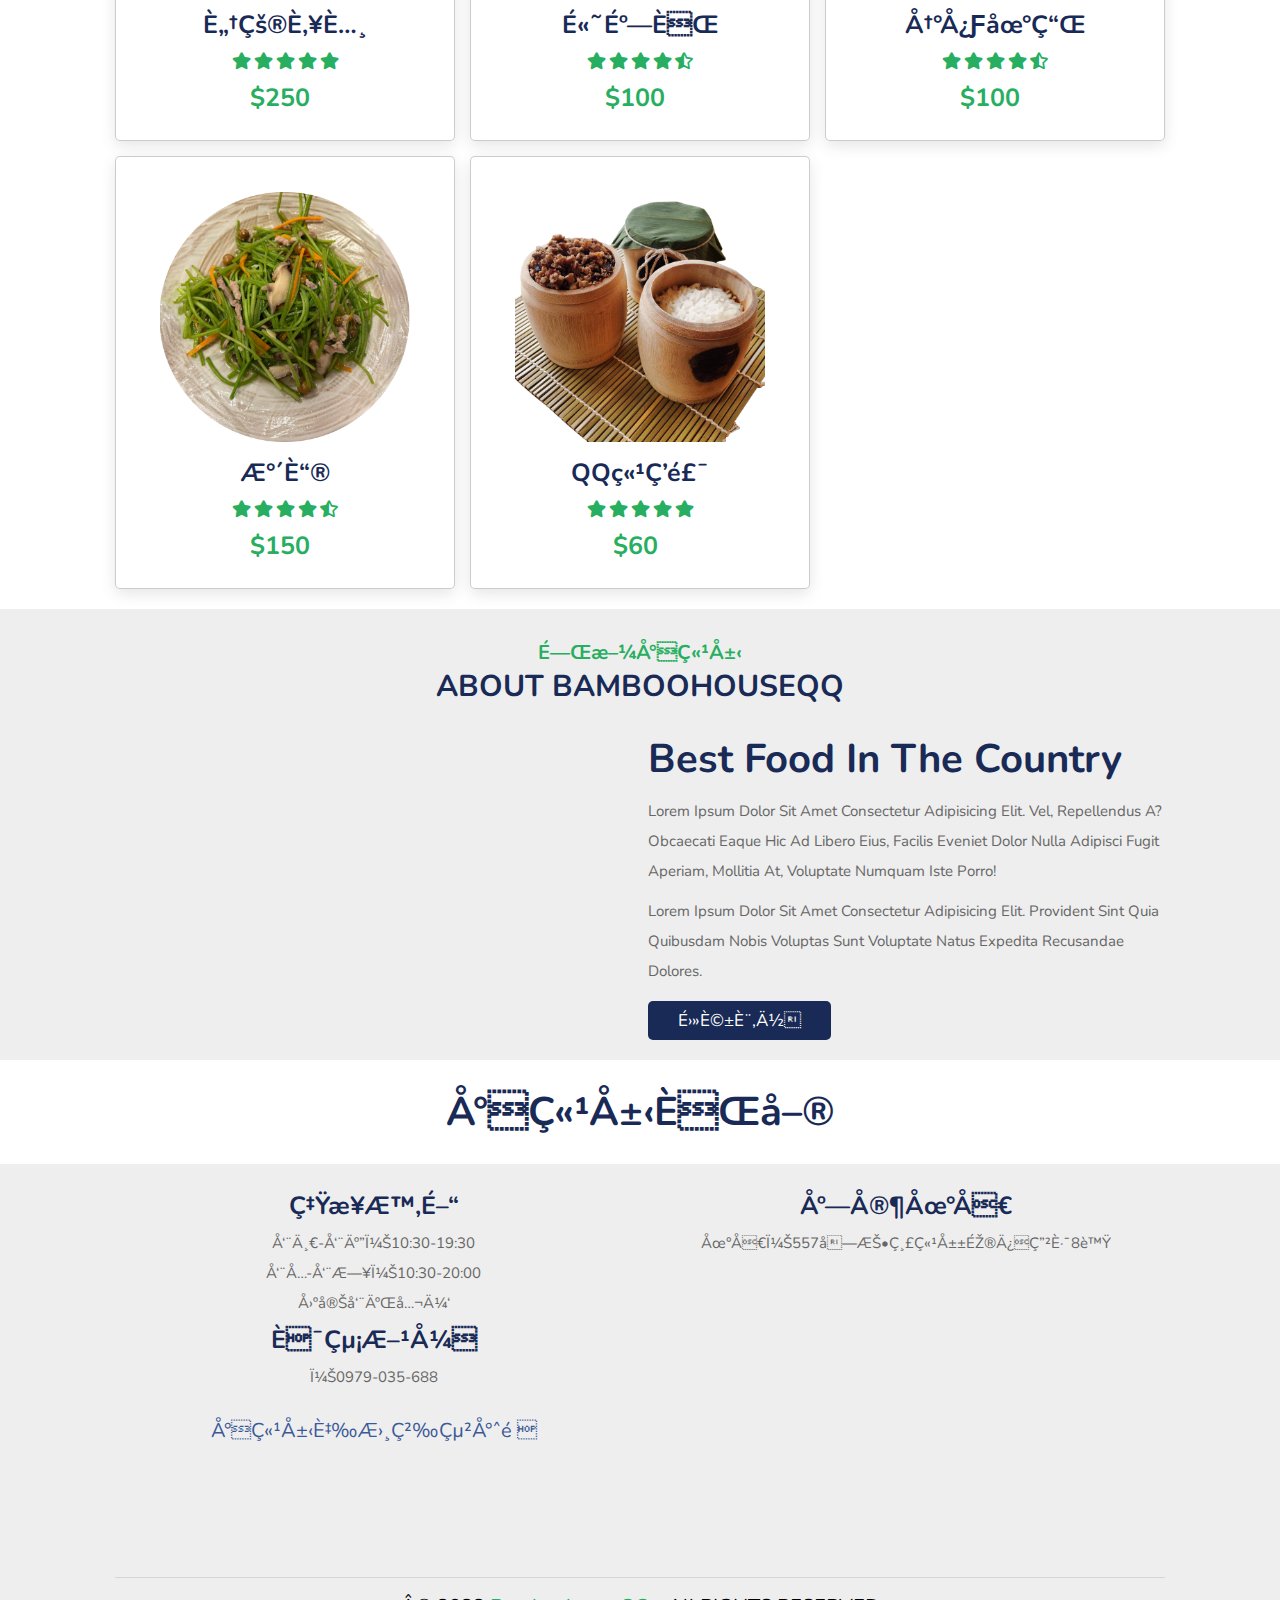
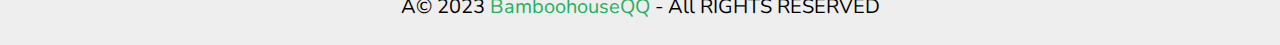
==== commit 310c4709: "twenty commit" ====
--- a/index.html
+++ b/index.html
@@ -13,7 +13,7 @@
     <!-- custom css file link -->
     <link rel="stylesheet" href="css/style.css">
 
-    <link rel="shortcut icon" href="images/bamboohouse_icon_1.png">
+    <link rel="shortcut icon" href="images/bamboohouse_icon.ico">
 
 </head>
 <body>
@@ -24,7 +24,7 @@
         <a href="#" class="logo"><img src="images/bamboohouse_icon_工作區域 1.png" alt=""></a>
         
         <nav class="navbar">
-            <a href="#home">home</a>
+            <a class="active" href="#home">home</a>
             <a href="#dishes">dishes</a>
             <a href="#about">about</a>
             <a href="#menu">menu</a>
@@ -191,18 +191,21 @@
                 <a>周一-周五：10:30-19:30</a>
                 <a>周六-周日：10:30-20:00</a>
                 <a>固定周二公休</a>
-            </div>
-            <div class="box">
                 <h3>聯絡方式</h3>
                 <a href="tel:0979-035-688"><img src="images/phone_icon-01.png" alt="">：0979-035-688</a>
+                
+                <div class="fans">
+                    <a href="https://www.facebook.com/bamboohouseQQ"><img src="images/fb_icon-01.png" alt="">小竹屋臉書粉絲專頁</a>
+                </div>
+                        
+            </div>
+            <div class="box">
                 <h3>店家地址</h3>
-                <a href="https://goo.gl/maps/VfnPey6XChUULV267"><img src="images/address_icon-01.png" alt="">：Googlemap</a>
-                <a>地址：557南投縣竹山鎮保甲路8號</a>
-            </div>
-        </div>
-        <div class="fans">
-            
-            <a href="https://www.facebook.com/bamboohouseQQ"><img src="images/fb_icon-01.png" alt="">小竹屋臉書粉絲專頁</a>
+                <a href="https://goo.gl/maps/VfnPey6XChUULV267">地址：557南投縣竹山鎮保甲路8號</a>
+                <iframe src="https://www.google.com/maps/embed?pb=!1m14!1m8!1m3!1d14604.840805681144!2d120.710344!3d23.775528!3m2!1i1024!2i768!4f13.1!3m3!1m2!1s0x346ecd7e4104c989%3A0xe68f31257d51bf64!2z5bCP56u55bGL!5e0!3m2!1szh-TW!2stw!4v1683691386523!5m2!1szh-TW!2stw" style="border:0;" allowfullscreen="" loading="lazy" referrerpolicy="no-referrer-when-downgrade"></iframe>
+                
+                
+            </div>
         </div>
         
         <div class="credit">© 2023 <span>bamboohouseQQ</span>  - All RIGHTS RESERVED</div>
--- a/css/style.css
+++ b/css/style.css
@@ -41,14 +41,15 @@
     box-shadow: var(--box-shadow);
 }
 
-header .logo{
-    color: var(--black);
-    font-size: 2.5rem;
+/* header .logo{
+    color: var(--black);
+    font-size: 3rem;
     font-weight: bolder;
-}
-header .logo i{
-    color: var(--green);
-}
+} */
+header .logo img{
+    width: 12rem;
+}
+
 header .navbar a{
     font-size: 1.7rem;
     border-radius: .5rem;
@@ -246,6 +247,7 @@
     grid-template-columns: repeat(auto-fit,minmax(25rem,1fr));
     gap: 1.5rem;
     text-align: center;
+    justify-items: center;
 }
 
 .footer .box-container .box h3{
@@ -266,24 +268,28 @@
 
 .footer .box-container .box a:hover{
     color: var(--green);
-    text-decoration: underline;
 }
 
 .footer .box-container .box a img{
     width: 1.5rem;
 }
 
-.footer .fans {
+.footer .box-container .box .fans {
     margin-top: 2rem;
     text-align: center;
 }
 
-.footer .fans a{
+.footer .box-container .box .fans a{
     font-size: 2rem;
     color: #3b5998;
 }
-.footer .fans img{
+.footer .box-container .box .fans img{
     width: 2rem;
+
+}
+.footer .box-container .box iframe{
+    width: 60rem;
+    height: 30rem;
 
 }
 
@@ -317,6 +323,7 @@
     background: var(--green);
     letter-spacing: .1rem;
 }
+
 /* media queries */
 @media(max-width:991px){
     html{
@@ -335,6 +342,10 @@
     .menu .box-container img{
         align-items: center;
         width: 100%;
+    }
+    .footer .box-container .box iframe{
+        width: 50rem;
+
     }
     
 }
@@ -368,11 +379,9 @@
         padding-left: 0rem;
         padding-right: 0rem;
     }
-}
-
-@media(max-width:991px){
-    html{
-        font-size: 50%;
-    }
-    
-}+    .footer .box-container .box iframe{
+        width: 40rem;
+
+    }
+}
+
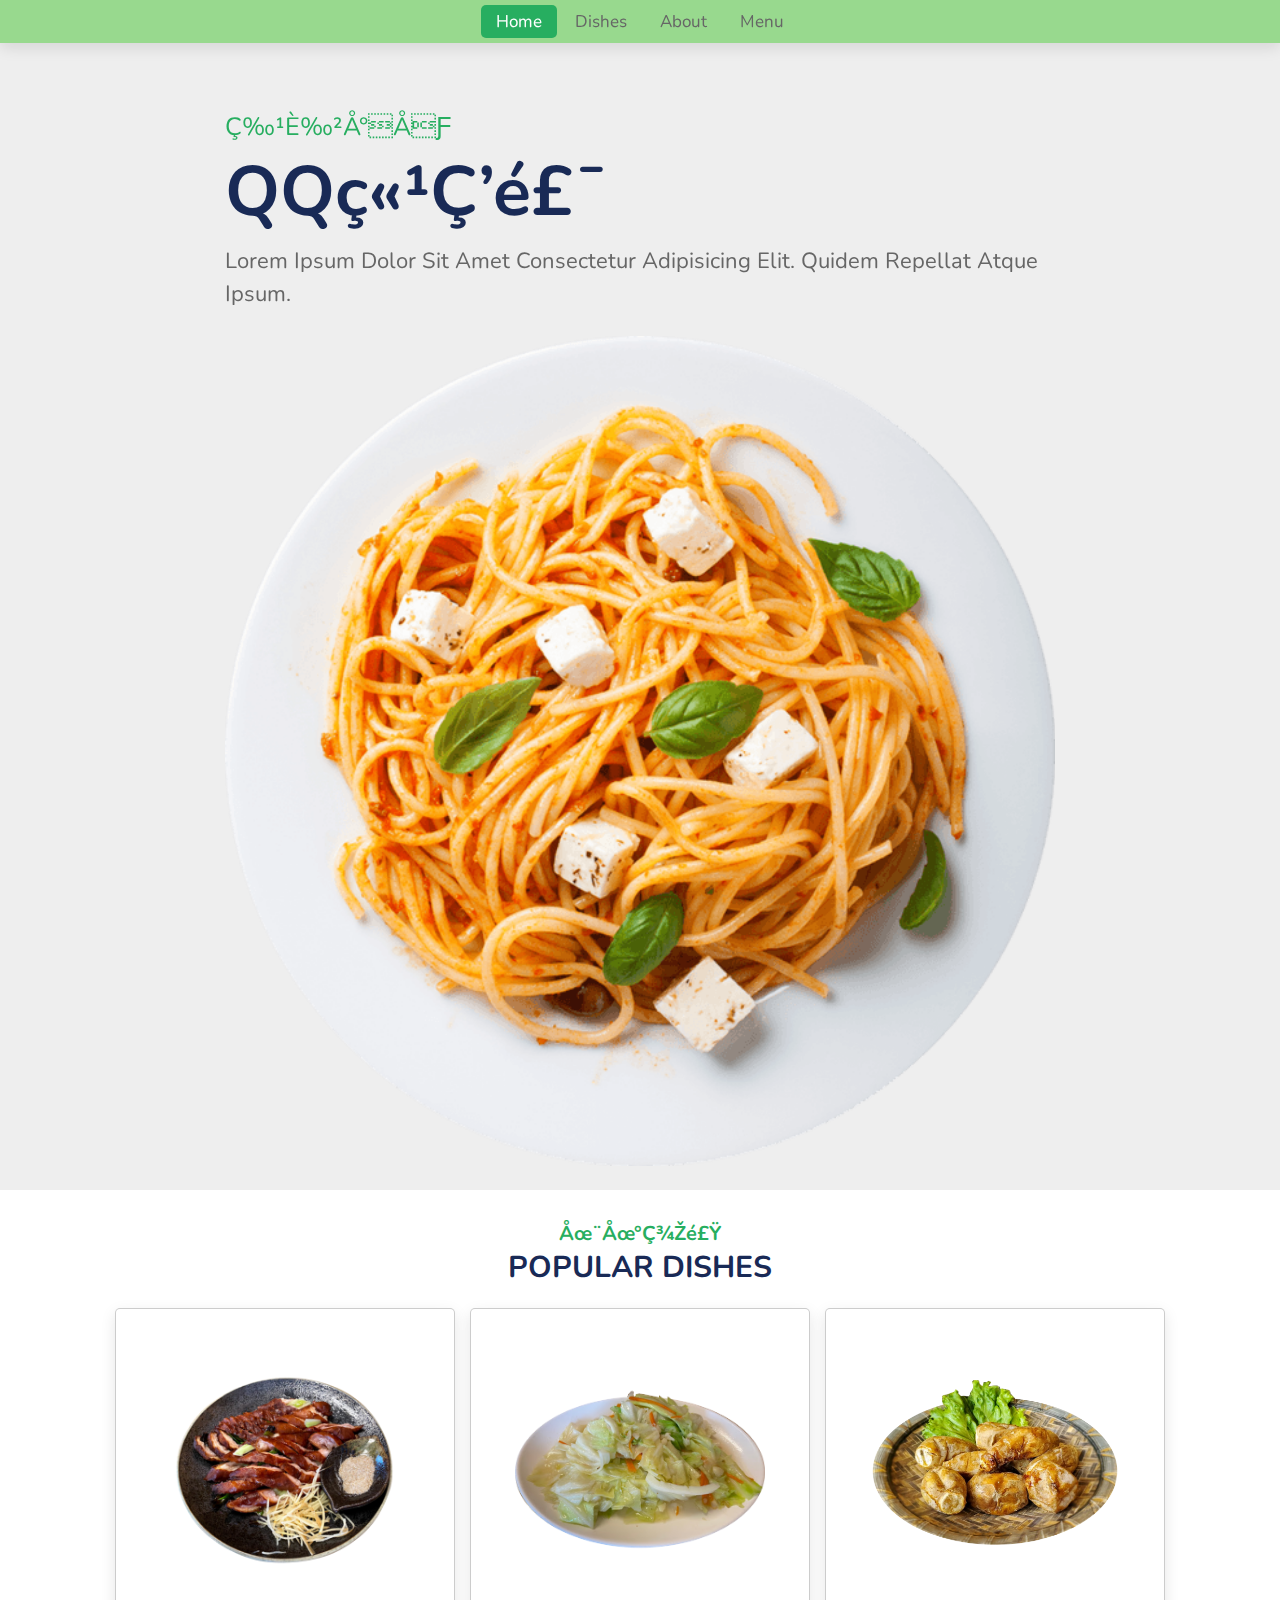
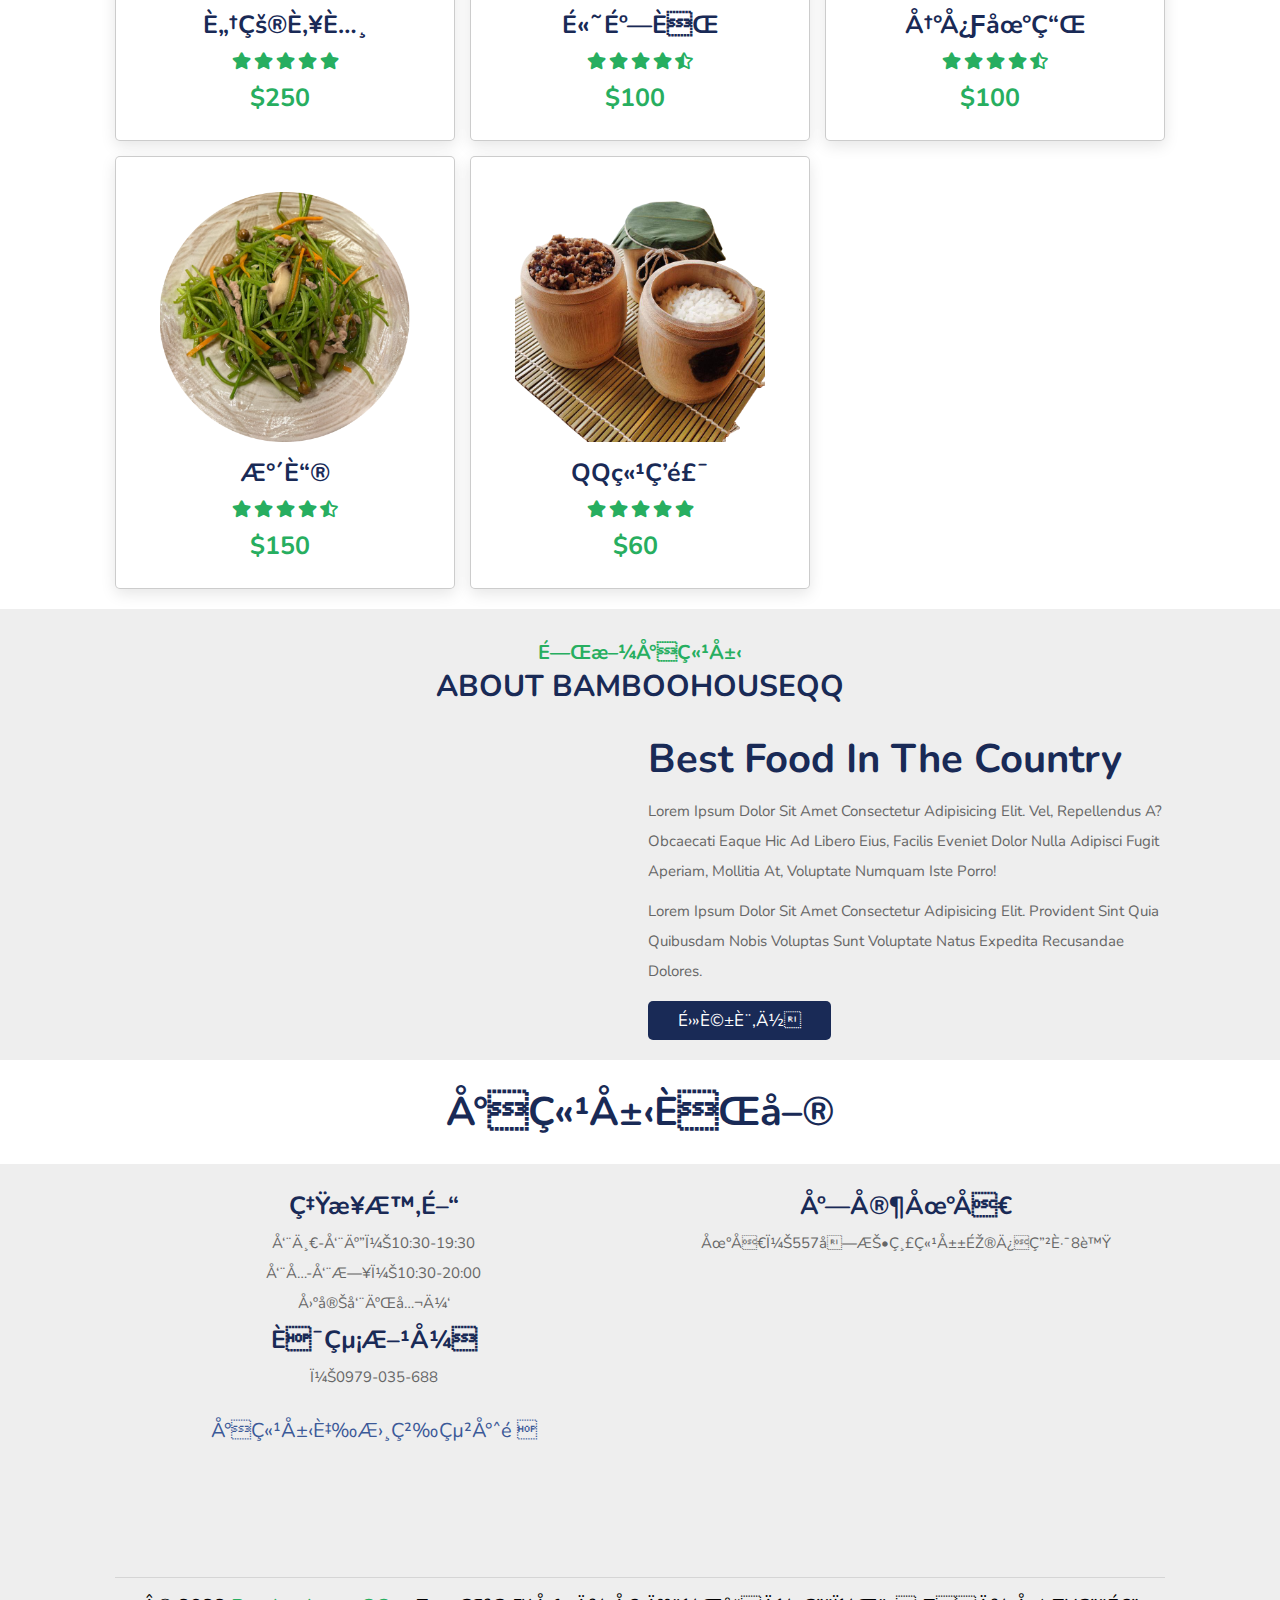
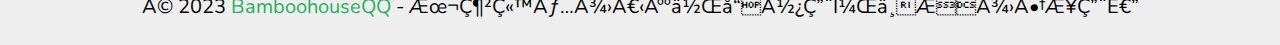
==== commit 50c5f9f7: "credit" ====
--- a/index.html
+++ b/index.html
@@ -208,7 +208,7 @@
             </div>
         </div>
         
-        <div class="credit">© 2023 <span>bamboohouseQQ</span>  - All RIGHTS RESERVED</div>
+        <div class="credit">© 2023 <span>bamboohouseQQ</span>  - 本網站僅供個人作品使用，不提供商業用途</div>
     </section>
     <!-- footer section ends -->
 </body>
